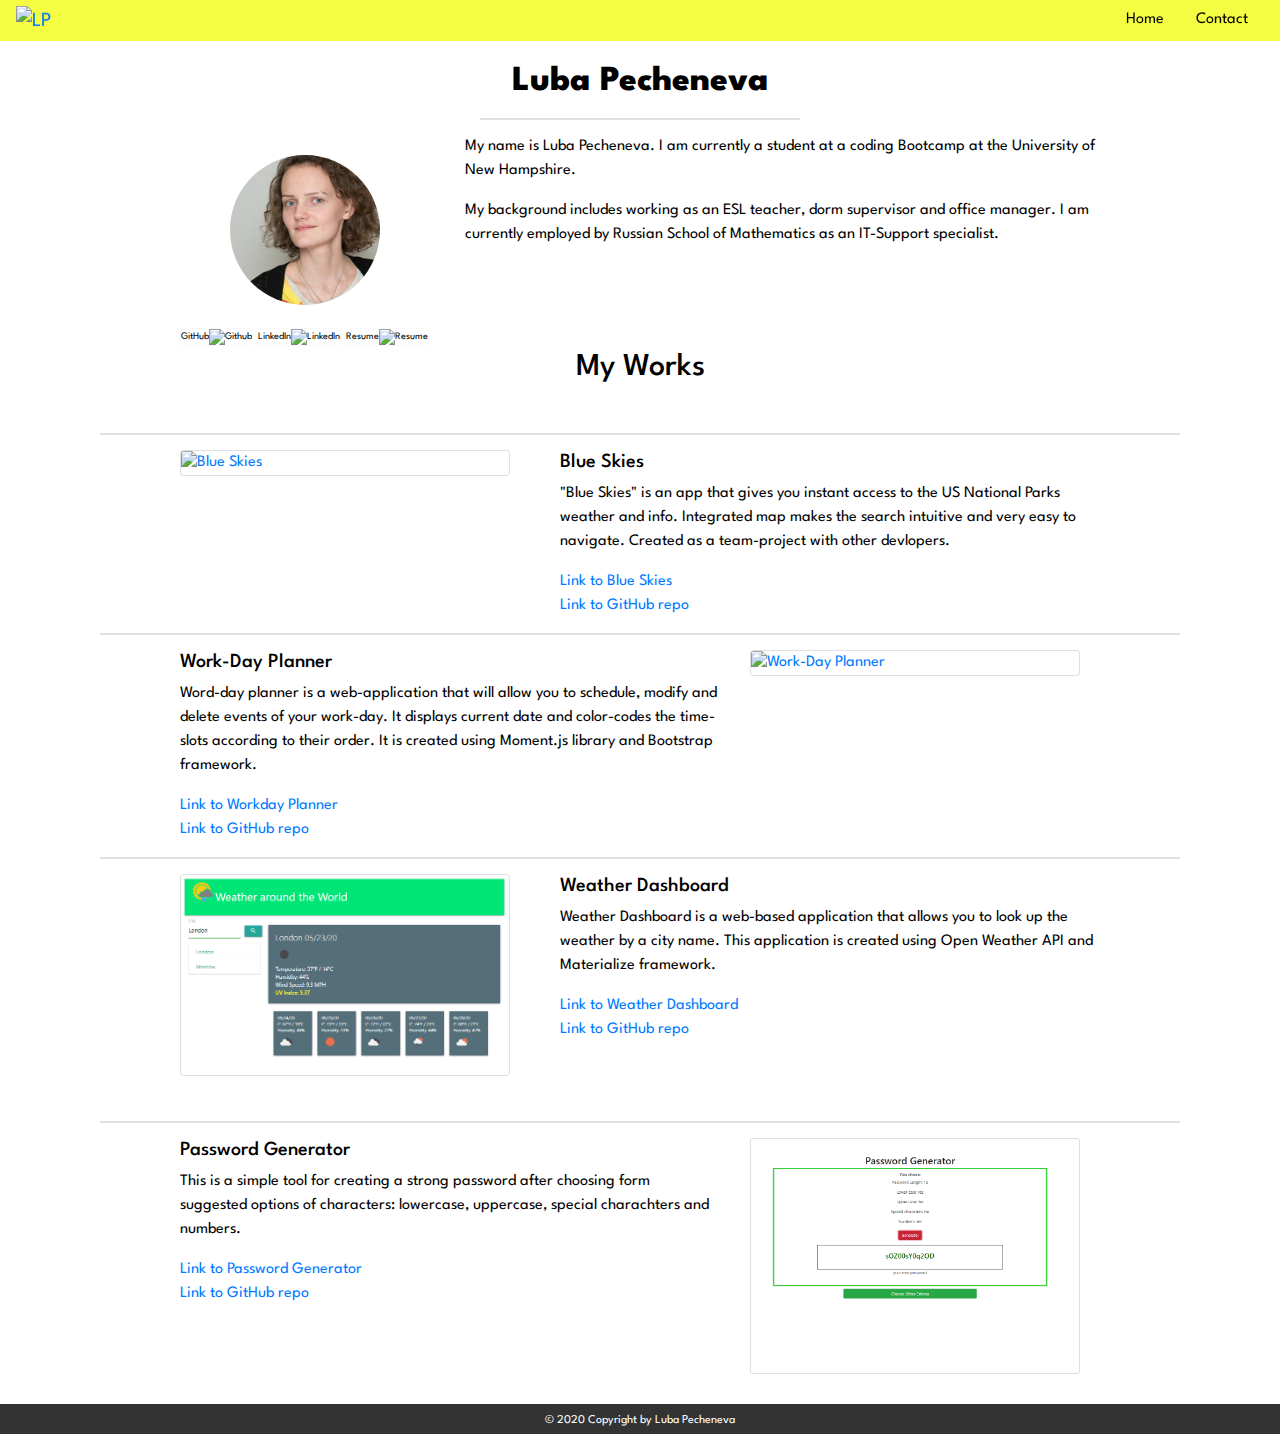
==== index.html @ f9aeff03 "Updated the imgages" ====
<!DOCTYPE html>
<html lang="en">
  <head>
    <link
      rel="stylesheet"
      href="https://stackpath.bootstrapcdn.com/bootstrap/4.4.1/css/bootstrap.min.css"
      integrity="sha384-Vkoo8x4CGsO3+Hhxv8T/Q5PaXtkKtu6ug5TOeNV6gBiFeWPGFN9MuhOf23Q9Ifjh"
      crossorigin="anonymous"
    />
    <link rel="stylesheet" href="assets/css/style.css" />
    <link
      href="https://fonts.googleapis.com/css2?family=Spartan:wght@100;200;300;400;500;600;700;800;900&display=swap"
      rel="stylesheet"
    />
    <meta charset="UTF-8" />
    <meta name="viewport" content="width=device-width, initial-scale=1.0" />
    <title>Luba Pecheneva</title>
    <link
      rel="shortcut icon"
      href="https://mail.google.com/mail/u/0?ui=2&ik=a3bf22e69a&attid=0.1&permmsgid=msg-a:r-5809978851018566917&th=171654a16eb92a23&view=fimg&sz=s0-l75-ft&attbid=ANGjdJ8lBGZZmzQ9i-jnV3GwtOEWNk-EuO-5UfpJ9SFkLe9g4Ya9-6YrbXvX2ZYOeJIUL52iVq9LeCBkVORhib_8yAeLpDGIUL1z_J2-Mt-HqbtTDsb_AlLlFOQyBP0&disp=emb&realattid=ii_k8uib93g0"
    />
  </head>

  <body>
    <!-- Logo and Navbar -->

    <div class="navbar sticky-top navbar-custom">
      <a class="navbar-brand" href="./index.html"
        ><img alt="LP" src="assets/images/logo.png" width="48" height="39"
      /></a>

      <ul class="nav justify-content-end">
        <li class="nav-item">
          <a class="nav-link" href="./index.html">Home</a>
        </li>
        <li class="nav-item">
          <a class="nav-link" href="./contact.html">Contact</a>
        </li>
      </ul>
    </div>

    <!-- Main content -->

    <div class="content">
      <div class="container">
        <!-- Header -->
        <div class="row">
          <div class="col-md-4"></div>
          <div class="col-md-4">
            <h1>Luba Pecheneva</h1>
            <div class="border"></div>
          </div>
          <div class="col-md-4"></div>
        </div>

        <!-- Photo and Bio -->
        <div class="row">
          <div class="col-md-1"></div>
          <div class="col-md-3">
            <img
              id="profile"
              src="assets/images/profile.png"
              alt="Luba Pecheneva"
            />
            <div class="resume">
              <div class="col-md-3 resume-links">
                <a
                  class="btn btn-outline-light"
                  href="https://github.com/lp5786766?tab=repositories"
                  target="_blank"
                  >GitHub<img
                    class="resume"
                    src="assets/images/github.png"
                    alt="Github"
                /></a>
              </div>
              <div class="col-md-3 resume-links">
                <a
                  class="btn btn-outline-light"
                  href="https://www.linkedin.com/in/luba-pecheneva-284072b7/"
                  target="_blank"
                  >LinkedIn<img
                    class="resume"
                    src="assets/images/lin.png"
                    alt="LinkedIn"
                /></a>
              </div>

              <div class="col-md-3 resume-links">
                <a
                  class="btn btn-outline-light"
                  href="https://drive.google.com/file/d/1iTsvrQHgTr7HDR2ry-fimUOyPztt_-mX/view?usp=sharing"
                  target="_blank"
                  >Resume<img
                    class="resume"
                    src="assets/images/resume.png"
                    alt="Resume"
                /></a>
              </div>
            </div>
          </div>
          <div class="col-md-7">
            <p>
              My name is Luba Pecheneva. I am currently a student at a coding
              Bootcamp at the University of New Hampshire.
            </p>
            <p>
              My background includes working as an ESL teacher, dorm supervisor
              and office manager. I am currently employed by Russian School of
              Mathematics as an IT-Support specialist.
            </p>
          </div>
          <div class="col-md-1"></div>
        </div>

        <div class="row">
          <div class="col-md-4"></div>
          <div class="col-md-4">
            <h2>My Works</h2>
          </div>
          <div class="col-md-4"></div>
        </div>
        <div class="border"></div>
        <!-- Portfolio Content -->
        <!-- *PROJECT 1* -->
        <div class="row">
          <!-- card picture/link -->
          <div class="col-md-1"></div>
          <div class="col-md-4">
            <a href="https://fleshborne.github.io/Blue-Skies/" target="_blank">
              <div class="card">
                <img
                  src="assets/images/blueskies.png"
                  class="card-img"
                  alt="Blue Skies"
                />
              </div>
            </a>
          </div>

          <!-- description -->
          <div class="col-md-6">
            <h5>Blue Skies</h5>
            <p>
              "Blue Skies" is an app that gives you instant access to the US
              National Parks weather and info. Integrated map makes the search
              intuitive and very easy to navigate. Created as a team-project
              with other devlopers.
            </p>
            <a href="https://fleshborne.github.io/Blue-Skies/" target="_blank"
              >Link to Blue Skies</a
            ><br />
            <a href="https://github.com/fleshborne/Blue-Skies" target="_blank"
              >Link to GitHub repo</a
            >
          </div>
        </div>

        <div class="border"></div>

        <!-- **PROJECT 2** -->
        <div class="row">
          <div class="col-md-1"></div>
          <!-- description -->
          <div class="col-md-6">
            <h5>Work-Day Planner</h5>
            <p>
              Word-day planner is a web-application that will allow you to schedule, modify and delete events of your work-day.
              It displays current date and color-codes the time-slots according to their order.
              It is created using Moment.js library and Bootstrap framework.
            </p>
            <a
              href="https://lp5786766.github.io/workday-planner/"
              target="_blank"
              >Link to Workday Planner</a
            ><br />
            <a
              href="https://github.com/lp5786766/workday-planner"
              target="_blank"
              >Link to GitHub repo</a
            >
          </div>

          <!-- card picture/link -->
          <div class="col-md-4">
            <a href="https://lp5786766.github.io/workday-planner/" target="_blank">
              <div class="card">
                <img
                  src="assets/images/workday-planner.png"
                  class="card-img"
                  alt="Work-Day Planner"
                />
              </div>
            </a>
          </div>
        </div>

        <div class="border"></div>

        <!-- ***PROJECT 3*** -->
        <div class="row">
          <!-- card picture/link -->
          <div class="col-md-1"></div>
          <div class="col-md-4">
            <a href="https://lp5786766.github.io/Weather-app/" target="_blank">
              <div class="card">
                <img
                  src="assets/images/weather.png"
                  class="card-img"
                  alt="Weather Dashboard"
                />
              </div>
            </a>
          </div>
          <!-- description -->
          <div class="col-md-6">
            <h5>Weather Dashboard</h5>
            <p>
              Weather Dashboard is a web-based application that allows you to look up the weather by a city name.
              This application is created using Open Weather API and Materialize framework.
            </p>
            <a href="https://lp5786766.github.io/Weather-app/" target="_blank"
              >Link to Weather Dashboard</a
            ><br />
            <a href="https://github.com/lp5786766/Weather-app" target="_blank"
              >Link to GitHub repo</a
            >
          </div>
        </div>

        <div class="border"></div>

        <!-- ****PROJECT 4**** -->
        <div class="row">
          <div class="col-md-1"></div>
          <!-- description -->
          <div class="col-md-6">
            <h5>Password Generator</h5>
            <p>
              This is a simple tool for creating a strong password after
              choosing form suggested options of characters: lowercase,
              uppercase, special charachters and numbers.
            </p>
            <a
              href="https://lp5786766.github.io/password-generator/"
              target="_blank"
              >Link to Password Generator</a
            ><br />
            <a
              href="https://github.com/lp5786766/password-generator"
              target="_blank"
              >Link to GitHub repo</a
            >
          </div>

          <!-- card picture/link -->
          <div class="col-md-4">
            <a href="https://lp5786766.github.io/password-generator/" target="_blank">
              <div class="card">
                <img
                  src="assets/images/passgen.png"
                  class="card-img"
                  alt="Password Generator"
                />
              </div>
            </a>
          </div>
        </div>
      </div>

      <footer>
        <p>&copy; 2020 Copyright by Luba Pecheneva</p>
      </footer>
    </div>
  </body>
</html>
---- assets/css/style.css ----
/* Main elements of the page: */
/* * {
    border: 1px solid black;
} */

body {
    background-image: url("https://mail.google.com/mail/u/0?ui=2&ik=a3bf22e69a&attid=0.1&permmsgid=msg-a:r128961894482559190&th=17170b18bafbbcfa&view=fimg&sz=s0-l75-ft&attbid=ANGjdJ8XoQkpb0bavKJCwQXdMzvooORxCJ5pNCKX6qjA6PxVrJyl-s1H8Low_0BaPXnXh8C2lyYlIAxMYYYmsDMe8c0ii8myIRmHOiEVUyhe5N-Wq-tOu7igdt-kyfc&disp=emb&realattid=ii_k8xo7xfp0");
    background-size: cover;
    font-family: 'Spartan', sans-serif;
    color: black;
}
.content {
    position: relative;
    min-height: 100vh;
}
.container {
    padding-bottom: 30px;
    background-color: white;
}

footer {
    position: absolute;
    bottom: 0;
    left: 0;
    width: 100%;
    height: 30px;
    background-color:  rgba(0,0,0,0.8) ;
    text-align: center;
    color: white;
    font-size: 12px;
    padding-top: 8px;
}

footer p {
    margin: 0px;
}

.navbar-custom {
    background-color: rgba(241,253,17,0.8);
    padding: 0px 16px;
}

.nav-item a {
    font-weight: 400;
    color: black;
}

h1 { 
    padding-top: 20px;
    font-weight: 800;
    font-size: 2.2rem;
    display: flex;
    justify-content: space-around;
}

.border {
    margin: 15px;
    /* background-color: rgba(241,253,17,0.8);
    color:rgba(241,253,17,0.8); */

}


    /* Home Page Elements */

#profile {
    border-radius: 50%; 
    margin: 20px 20px 20px 50px;
    width: 150px;
}

.resume a {
    color: black;
    font-size: 10px;
}

h2 {
    text-align: center;
    margin-bottom: 30px;
}

.card {
    margin: 0px 20px 30px 0px;
}

.card-img-overlay {
    display: flex;
    align-items: flex-end;
    justify-content: space-around;
    
}    


    /* Contact Page Elements */

.contactimg a{
    font-size: 15px;
    color: black;
    padding: 10px;
}

.contactimg img {
    width: 50px;
    height: 50px;
    
    background-size: cover;
}

.resume a img {
    width: 32px;
    height: 32px;
    background-size: cover;
   
}
.resume img{
    margin: 0px;
}
.resume-links {
    padding: 0px;
    display: inline;
}


.btn-outline-light {
    padding: 0px;
}
.contactimg {
    display: flex;
    flex-direction: column;
    align-items: center;
}

form {
    border-bottom: 20px solid white;
}

@media screen and (max-width: 992px) {

    h1 {
        font-size: 1.8rem;
    }

    h2 {
        font-size: 1rem;
    }

    p {
        font-size: 0.8rem;
    }

    #profile {
        width: 150px;
    }

    .caption h2 {
        font-size: 0.8rem;
    }
}

@media screen and (max-width: 768px) {

    .card img {
        max-block-size: 350px;
    }
    .card {
        max-width: 350px;
        padding-bottom: 10px;
    }
}
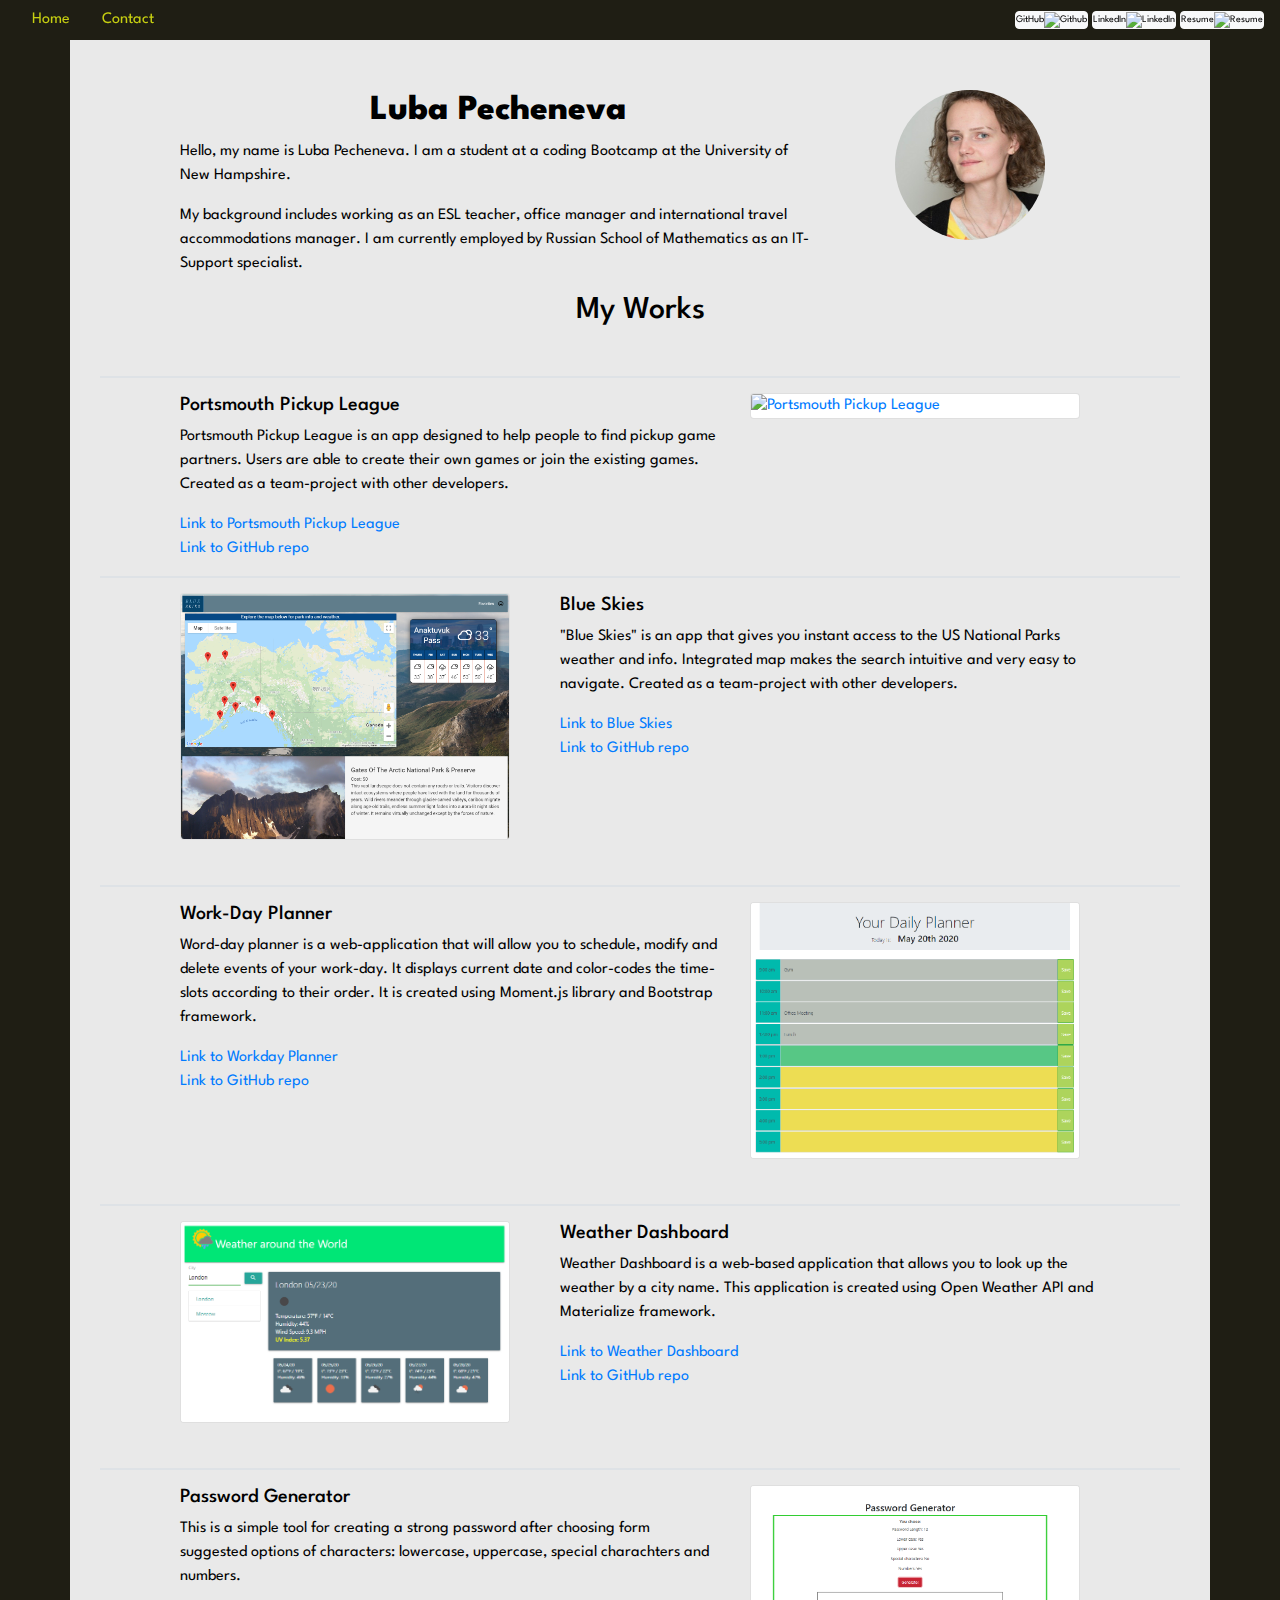
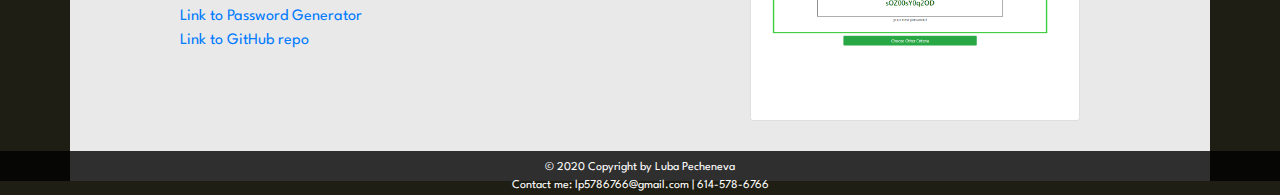
==== commit f6073bce: "cleared up code" ====
--- a/index.html
+++ b/index.html
@@ -24,12 +24,8 @@
   <body>
     <!-- Logo and Navbar -->
 
-    <div class="navbar sticky-top navbar-custom">
-      <a class="navbar-brand" href="./index.html"
-        ><img alt="LP" src="assets/images/logo.png" width="48" height="39"
-      /></a>
-
-      <ul class="nav justify-content-end">
+    <nav class="navbar sticky-top navbar-custom">
+      <ul class="nav">
         <li class="nav-item">
           <a class="nav-link" href="./index.html">Home</a>
         </li>
@@ -37,78 +33,74 @@
           <a class="nav-link" href="./contact.html">Contact</a>
         </li>
       </ul>
-    </div>
+
+      <ul class="nav justify-content-end">
+        <div class="resume">
+          <div class="col-md-3 resume-links">
+            <a
+              class="btn btn-light"
+              href="https://https://github.com/lp5786766"
+              target="_blank"
+              >GitHub<img
+                class="resume"
+                src="assets/images/github.png"
+                alt="Github"
+            /></a>
+          </div>
+          <div class="col-md-3 resume-links">
+            <a
+              class="btn btn-light"
+              href="https://www.linkedin.com/in/luba-pecheneva-284072b7/"
+              target="_blank"
+              >LinkedIn<img
+                class="resume"
+                src="assets/images/lin.png"
+                alt="LinkedIn"
+            /></a>
+          </div>
+
+          <div class="col-md-3 resume-links">
+            <a
+              class="btn btn-light"
+              href="https://drive.google.com/file/d/1OPVKGyj6VVoVqoW1XLK7FAqksilMiNK-/view?usp=sharing"
+              target="_blank"
+              >Resume<img
+                class="resume"
+                src="assets/images/resume.png"
+                alt="Resume"
+            /></a>
+          </div>
+        </div>
+      </ul>
+    </nav>
 
     <!-- Main content -->
 
     <div class="content">
       <div class="container">
-        <!-- Header -->
-        <div class="row">
-          <div class="col-md-4"></div>
-          <div class="col-md-4">
+        <!-- Photo and Bio -->
+        <div class="row" id="padding-top">
+          <div class="col-md-1"></div>
+
+          <div class="col-md-7">
             <h1>Luba Pecheneva</h1>
-            <div class="border"></div>
-          </div>
-          <div class="col-md-4"></div>
-        </div>
-
-        <!-- Photo and Bio -->
-        <div class="row">
-          <div class="col-md-1"></div>
+            <p>
+              Hello, my name is Luba Pecheneva. I am a student at a coding
+              Bootcamp at the University of New Hampshire.
+            </p>
+            <p>
+              My background includes working as an ESL teacher, office manager
+              and international travel accommodations manager. I am currently
+              employed by Russian School of Mathematics as an IT-Support
+              specialist.
+            </p>
+          </div>
           <div class="col-md-3">
             <img
               id="profile"
               src="assets/images/profile.png"
               alt="Luba Pecheneva"
             />
-            <div class="resume">
-              <div class="col-md-3 resume-links">
-                <a
-                  class="btn btn-outline-light"
-                  href="https://github.com/lp5786766?tab=repositories"
-                  target="_blank"
-                  >GitHub<img
-                    class="resume"
-                    src="assets/images/github.png"
-                    alt="Github"
-                /></a>
-              </div>
-              <div class="col-md-3 resume-links">
-                <a
-                  class="btn btn-outline-light"
-                  href="https://www.linkedin.com/in/luba-pecheneva-284072b7/"
-                  target="_blank"
-                  >LinkedIn<img
-                    class="resume"
-                    src="assets/images/lin.png"
-                    alt="LinkedIn"
-                /></a>
-              </div>
-
-              <div class="col-md-3 resume-links">
-                <a
-                  class="btn btn-outline-light"
-                  href="https://drive.google.com/file/d/1iTsvrQHgTr7HDR2ry-fimUOyPztt_-mX/view?usp=sharing"
-                  target="_blank"
-                  >Resume<img
-                    class="resume"
-                    src="assets/images/resume.png"
-                    alt="Resume"
-                /></a>
-              </div>
-            </div>
-          </div>
-          <div class="col-md-7">
-            <p>
-              My name is Luba Pecheneva. I am currently a student at a coding
-              Bootcamp at the University of New Hampshire.
-            </p>
-            <p>
-              My background includes working as an ESL teacher, dorm supervisor
-              and office manager. I am currently employed by Russian School of
-              Mathematics as an IT-Support specialist.
-            </p>
           </div>
           <div class="col-md-1"></div>
         </div>
@@ -122,6 +114,43 @@
         </div>
         <div class="border"></div>
         <!-- Portfolio Content -->
+        <!-- **PROJECT 2** -->
+        <div class="row">
+          <div class="col-md-1"></div>
+          <!-- description -->
+          <div class="col-md-6">
+            <h5>Portsmouth Pickup League</h5>
+            <p>
+              Portsmouth Pickup League is an app designed to help people to
+              find pickup game partners. Users are able to create their own
+              games or join the existing games. Created as a team-project with
+              other developers.
+            </p>
+            <a href="https://thawing-dusk-46621.herokuapp.com/" target="_blank"
+              >Link to Portsmouth Pickup League</a
+            ><br />
+            <a
+              href="https://github.com/fleshborne/NH-Pickup-Leagues"
+              target="_blank"
+              >Link to GitHub repo</a
+            >
+          </div>
+
+          <!-- card picture/link -->
+          <div class="col-md-4">
+            <a href="https://thawing-dusk-46621.herokuapp.com/" target="_blank">
+              <div class="card">
+                <img
+                  src="assets/images/Portsmouth.png"
+                  class="card-img"
+                  alt="Portsmouth Pickup League"
+                />
+              </div>
+            </a>
+          </div>
+        </div>
+
+        <div class="border"></div>
         <!-- *PROJECT 1* -->
         <div class="row">
           <!-- card picture/link -->
@@ -137,7 +166,6 @@
               </div>
             </a>
           </div>
-
           <!-- description -->
           <div class="col-md-6">
             <h5>Blue Skies</h5>
@@ -145,7 +173,7 @@
               "Blue Skies" is an app that gives you instant access to the US
               National Parks weather and info. Integrated map makes the search
               intuitive and very easy to navigate. Created as a team-project
-              with other devlopers.
+              with other developers.
             </p>
             <a href="https://fleshborne.github.io/Blue-Skies/" target="_blank"
               >Link to Blue Skies</a
@@ -165,9 +193,11 @@
           <div class="col-md-6">
             <h5>Work-Day Planner</h5>
             <p>
-              Word-day planner is a web-application that will allow you to schedule, modify and delete events of your work-day.
-              It displays current date and color-codes the time-slots according to their order.
-              It is created using Moment.js library and Bootstrap framework.
+              Word-day planner is a web-application that will allow you to
+              schedule, modify and delete events of your work-day. It displays
+              current date and color-codes the time-slots according to their
+              order. It is created using Moment.js library and Bootstrap
+              framework.
             </p>
             <a
               href="https://lp5786766.github.io/workday-planner/"
@@ -183,7 +213,10 @@
 
           <!-- card picture/link -->
           <div class="col-md-4">
-            <a href="https://lp5786766.github.io/workday-planner/" target="_blank">
+            <a
+              href="https://lp5786766.github.io/workday-planner/"
+              target="_blank"
+            >
               <div class="card">
                 <img
                   src="assets/images/workday-planner.png"
@@ -216,8 +249,9 @@
           <div class="col-md-6">
             <h5>Weather Dashboard</h5>
             <p>
-              Weather Dashboard is a web-based application that allows you to look up the weather by a city name.
-              This application is created using Open Weather API and Materialize framework.
+              Weather Dashboard is a web-based application that allows you to
+              look up the weather by a city name. This application is created
+              using Open Weather API and Materialize framework.
             </p>
             <a href="https://lp5786766.github.io/Weather-app/" target="_blank"
               >Link to Weather Dashboard</a
@@ -255,7 +289,10 @@
 
           <!-- card picture/link -->
           <div class="col-md-4">
-            <a href="https://lp5786766.github.io/password-generator/" target="_blank">
+            <a
+              href="https://lp5786766.github.io/password-generator/"
+              target="_blank"
+            >
               <div class="card">
                 <img
                   src="assets/images/passgen.png"
@@ -270,6 +307,9 @@
 
       <footer>
         <p>&copy; 2020 Copyright by Luba Pecheneva</p>
+        <p>
+          Contact me: lp5786766@gmail.com | 614-578-6766
+        </p>
       </footer>
     </div>
   </body>
--- a/assets/css/style.css
+++ b/assets/css/style.css
@@ -2,12 +2,10 @@
 /* * {
     border: 1px solid black;
 } */
-
 body {
-    background-image: url("https://mail.google.com/mail/u/0?ui=2&ik=a3bf22e69a&attid=0.1&permmsgid=msg-a:r128961894482559190&th=17170b18bafbbcfa&view=fimg&sz=s0-l75-ft&attbid=ANGjdJ8XoQkpb0bavKJCwQXdMzvooORxCJ5pNCKX6qjA6PxVrJyl-s1H8Low_0BaPXnXh8C2lyYlIAxMYYYmsDMe8c0ii8myIRmHOiEVUyhe5N-Wq-tOu7igdt-kyfc&disp=emb&realattid=ii_k8xo7xfp0");
-    background-size: cover;
     font-family: 'Spartan', sans-serif;
     color: black;
+    background-color: rgb(31, 30, 20);
 }
 .content {
     position: relative;
@@ -15,9 +13,11 @@
 }
 .container {
     padding-bottom: 30px;
-    background-color: white;
+    background-color: rgb(233, 233, 233);
 }
-
+#padding-top {
+    padding-top: 30px;
+}
 footer {
     position: absolute;
     bottom: 0;
@@ -36,13 +36,19 @@
 }
 
 .navbar-custom {
-    background-color: rgba(241,253,17,0.8);
+    background-color: rgba(31,30,20,0.8);
     padding: 0px 16px;
+    
 }
 
 .nav-item a {
     font-weight: 400;
-    color: black;
+    color: rgba(241,253,17,0.8);;
+    
+}
+
+.nav-item {
+    display: inline;
 }
 
 h1 { 
@@ -55,11 +61,7 @@
 
 .border {
     margin: 15px;
-    /* background-color: rgba(241,253,17,0.8);
-    color:rgba(241,253,17,0.8); */
-
 }
-
 
     /* Home Page Elements */
 
@@ -90,7 +92,6 @@
     
 }    
 
-
     /* Contact Page Elements */
 
 .contactimg a{
@@ -106,6 +107,9 @@
     background-size: cover;
 }
 
+/* .resume-links {
+    background-color: white;
+} */
 .resume a img {
     width: 32px;
     height: 32px;
@@ -121,7 +125,7 @@
 }
 
 
-.btn-outline-light {
+.btn-light {
     padding: 0px;
 }
 .contactimg {
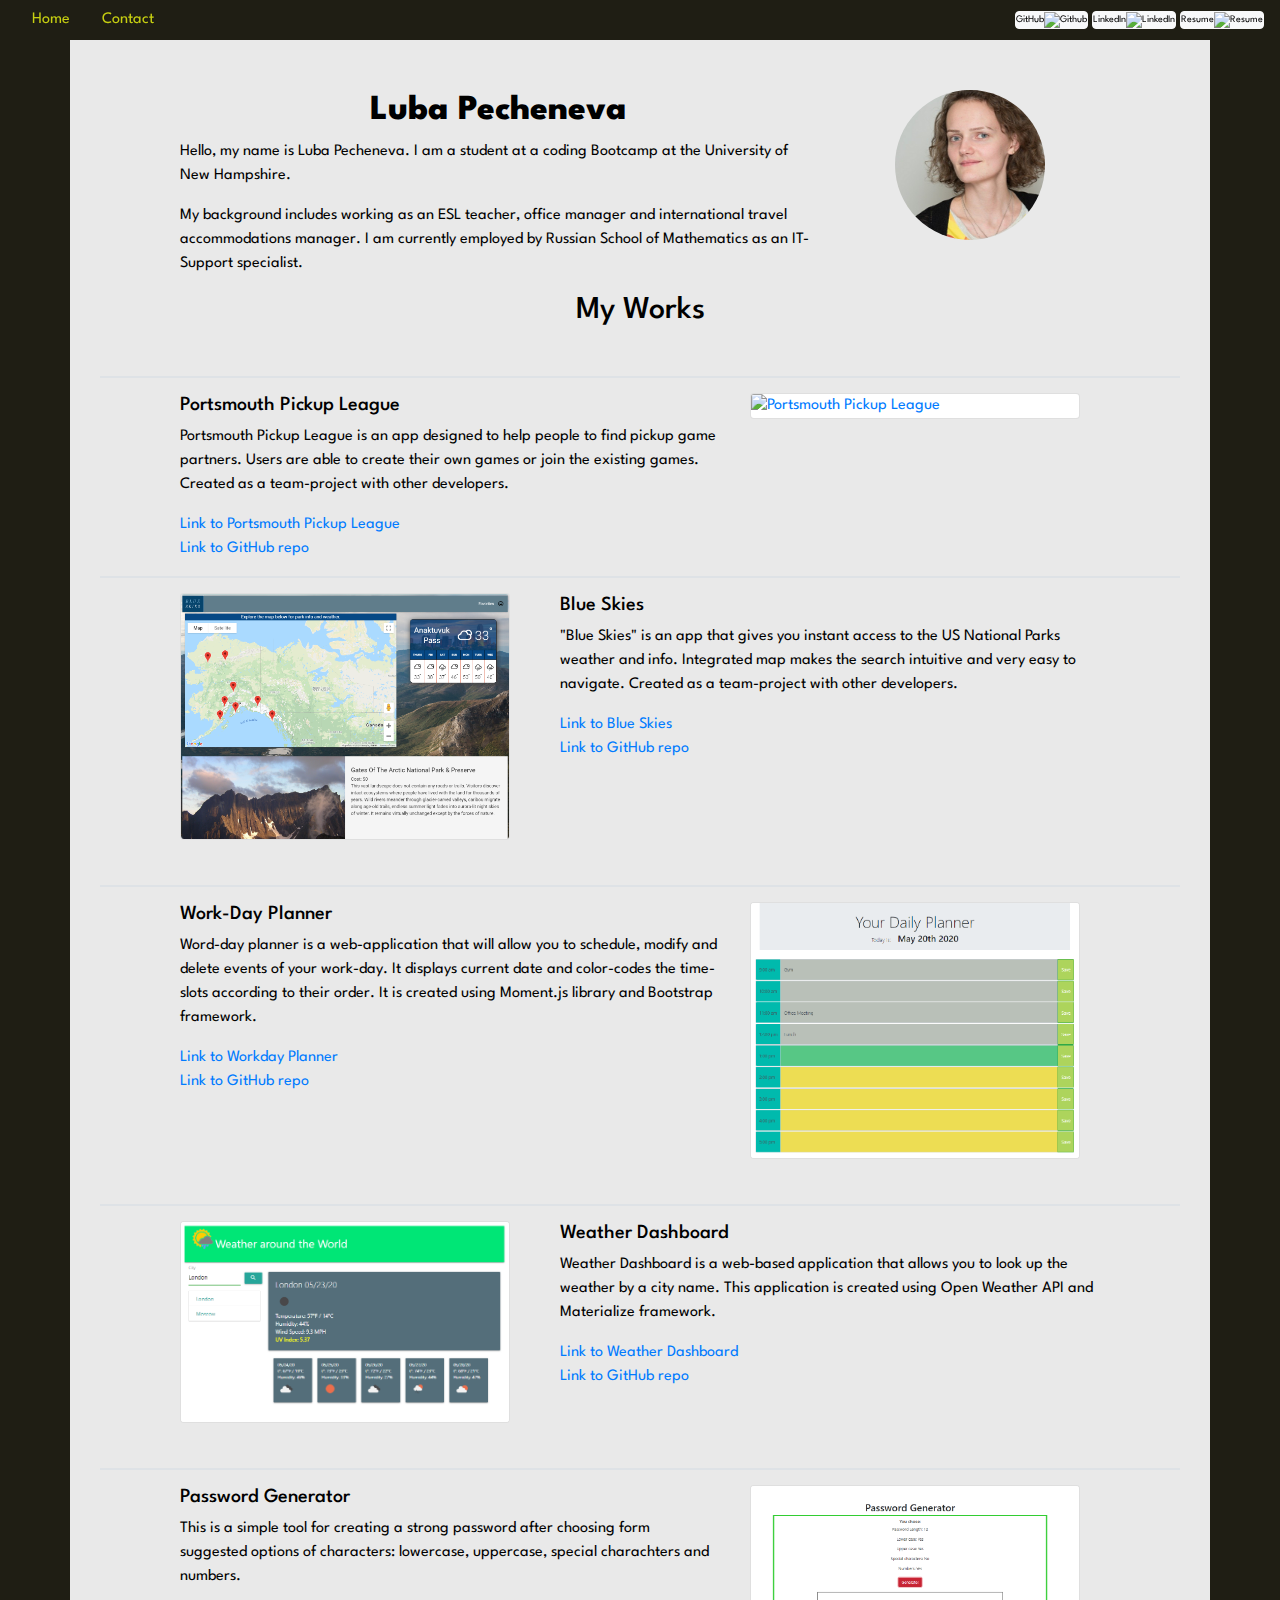
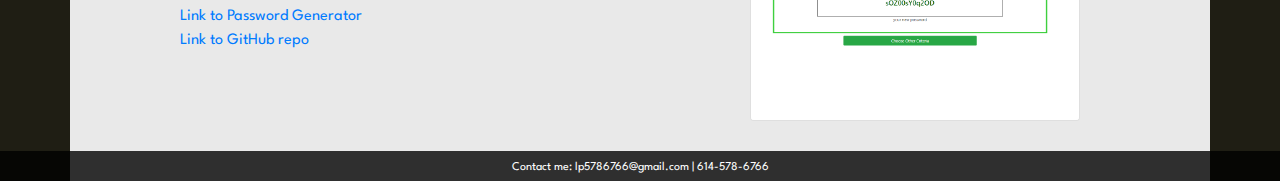
==== commit e9400704: "edited footer" ====
--- a/index.html
+++ b/index.html
@@ -306,7 +306,6 @@
       </div>
 
       <footer>
-        <p>&copy; 2020 Copyright by Luba Pecheneva</p>
         <p>
           Contact me: lp5786766@gmail.com | 614-578-6766
         </p>
--- a/assets/css/style.css
+++ b/assets/css/style.css
@@ -107,9 +107,6 @@
     background-size: cover;
 }
 
-/* .resume-links {
-    background-color: white;
-} */
 .resume a img {
     width: 32px;
     height: 32px;
@@ -124,7 +121,6 @@
     display: inline;
 }
 
-
 .btn-light {
     padding: 0px;
 }
@@ -135,7 +131,7 @@
 }
 
 form {
-    border-bottom: 20px solid white;
+    border-bottom: 20px solid rgb(233, 233, 233);
 }
 
 @media screen and (max-width: 992px) {
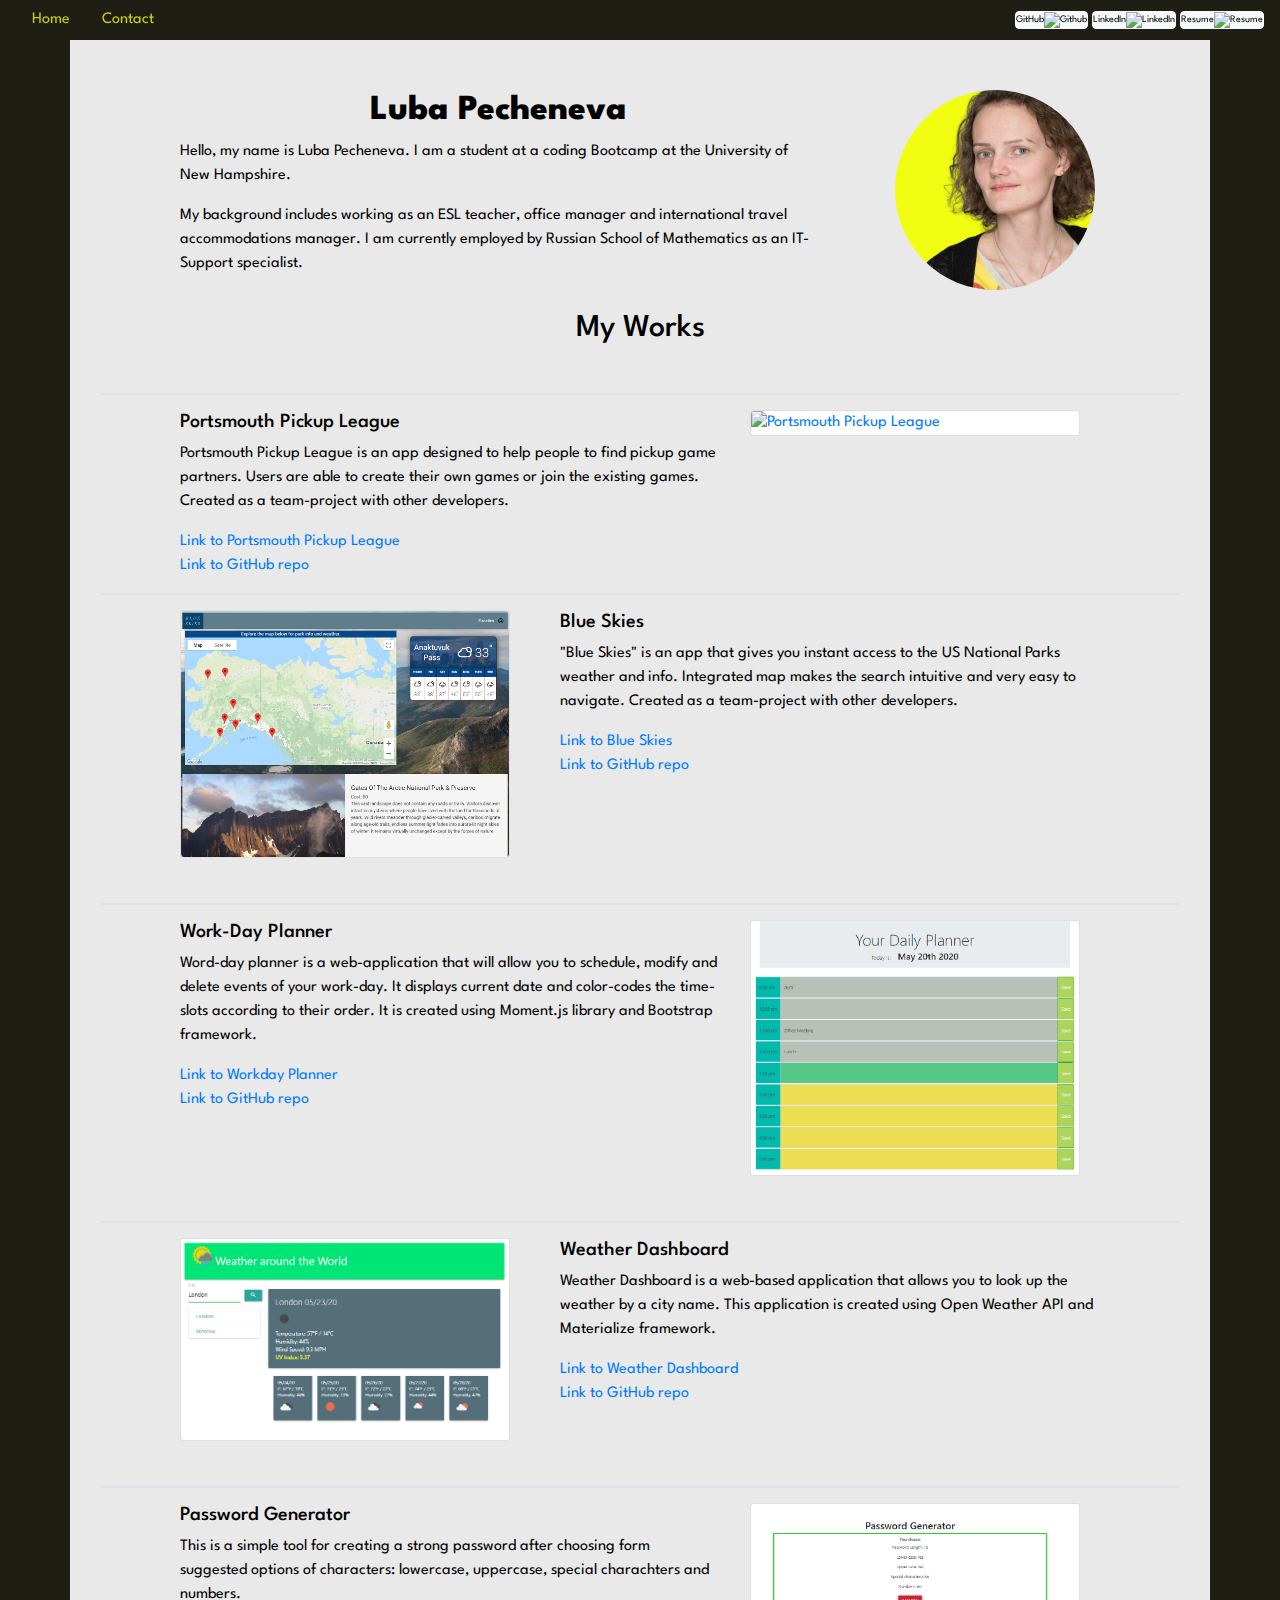
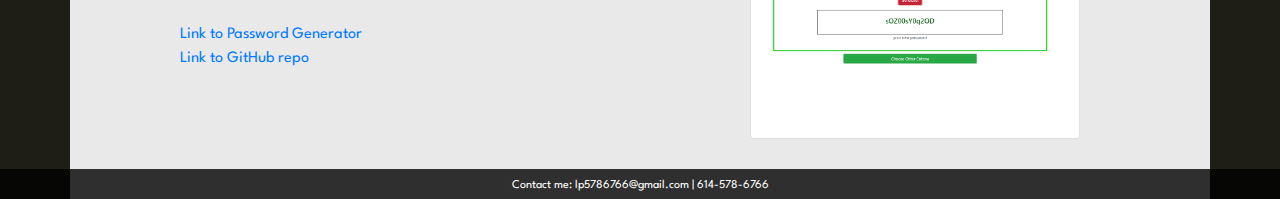
==== commit beb4f459: "changed and adjusted profile pic" ====
--- a/index.html
+++ b/index.html
@@ -95,7 +95,7 @@
               specialist.
             </p>
           </div>
-          <div class="col-md-3">
+          <div class="col-md-3 col-sm-12" id="profile-div">
             <img
               id="profile"
               src="assets/images/profile.png"
--- a/assets/css/style.css
+++ b/assets/css/style.css
@@ -3,6 +3,7 @@
     border: 1px solid black;
 } */
 body {
+    /* background-image: url('https://mail.google.com/mail/u/0?ui=2&ik=a3bf22e69a&attid=0.1&permmsgid=msg-a:r476192280025264689&th=1736d3b03f9b8414&view=fimg&sz=s0-l75-ft&attbid=ANGjdJ-qsX6hf4bJzE5OU2oqv6I9vUdjtBE_k204z-o0vT9dX-_uuBsFfpPxMF6rSA_Ak1anK61Ig7taM5CxwJAz_jZOt3zYeGSAeTb0Dp92F1wgYA9xaJeCqyaaZ78&disp=emb&realattid=ii_kcuruuu20'); */
     font-family: 'Spartan', sans-serif;
     color: black;
     background-color: rgb(31, 30, 20);
@@ -13,7 +14,7 @@
 }
 .container {
     padding-bottom: 30px;
-    background-color: rgb(233, 233, 233);
+    background-color: rgba(233, 233, 233);
 }
 #padding-top {
     padding-top: 30px;
@@ -68,7 +69,7 @@
 #profile {
     border-radius: 50%; 
     margin: 20px 20px 20px 50px;
-    width: 150px;
+    width: 200px;
 }
 
 .resume a {
@@ -113,9 +114,11 @@
     background-size: cover;
    
 }
+
 .resume img{
     margin: 0px;
 }
+
 .resume-links {
     padding: 0px;
     display: inline;
@@ -141,7 +144,7 @@
     }
 
     h2 {
-        font-size: 1rem;
+        font-size: 1.5rem;
     }
 
     p {
@@ -149,7 +152,15 @@
     }
 
     #profile {
-        width: 150px;
+        width: 168px;
+        display: block;
+    }
+
+    #profile-div {
+        text-align: center !important;
+       
+        display: flex;
+        justify-content: space-around;
     }
 
     .caption h2 {
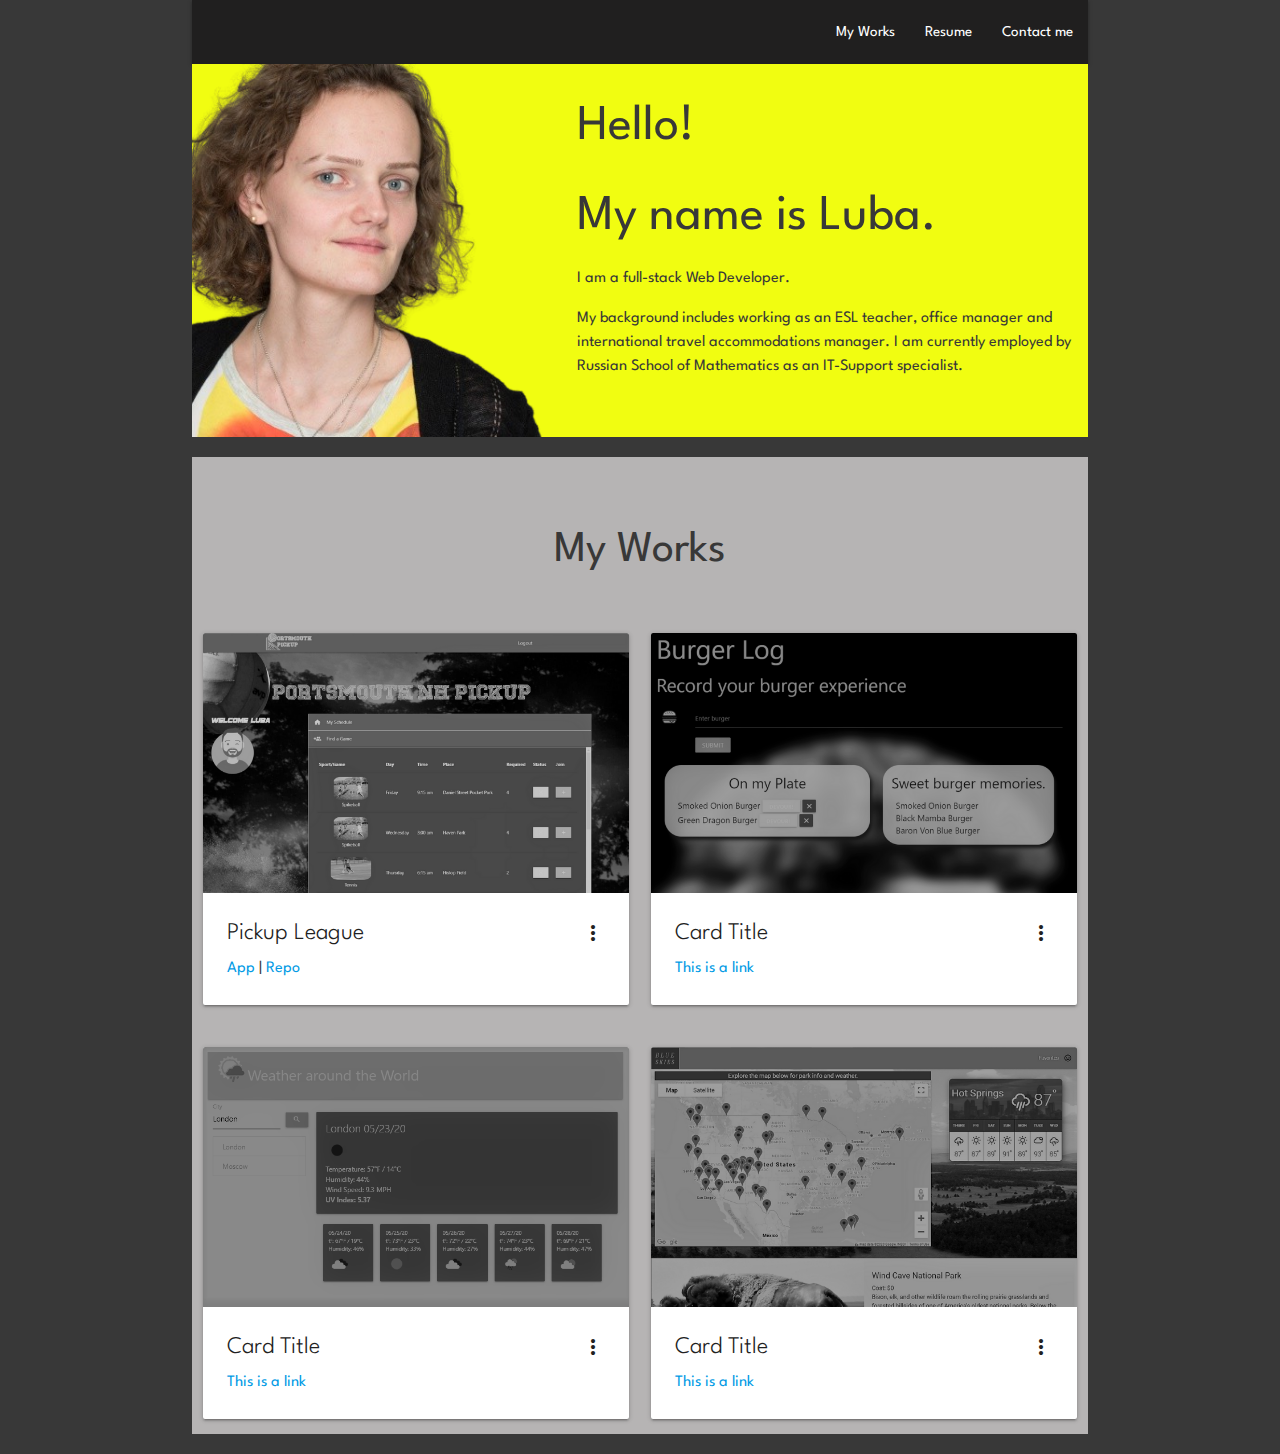
==== commit 65f7fc19: "New file-structure and grid" ====
--- a/index.html
+++ b/index.html
@@ -1,315 +1,163 @@
 <!DOCTYPE html>
 <html lang="en">
   <head>
-    <link
-      rel="stylesheet"
-      href="https://stackpath.bootstrapcdn.com/bootstrap/4.4.1/css/bootstrap.min.css"
-      integrity="sha384-Vkoo8x4CGsO3+Hhxv8T/Q5PaXtkKtu6ug5TOeNV6gBiFeWPGFN9MuhOf23Q9Ifjh"
-      crossorigin="anonymous"
-    />
-    <link rel="stylesheet" href="assets/css/style.css" />
+    <meta charset="UTF-8" />
+    <meta name="viewport" content="width=device-width, initial-scale=1.0" />
+    <title>Luba Pecheneva</title>
     <link
       href="https://fonts.googleapis.com/css2?family=Spartan:wght@100;200;300;400;500;600;700;800;900&display=swap"
       rel="stylesheet"
     />
-    <meta charset="UTF-8" />
-    <meta name="viewport" content="width=device-width, initial-scale=1.0" />
-    <title>Luba Pecheneva</title>
+    <link
+      rel="stylesheet"
+      href="https://cdnjs.cloudflare.com/ajax/libs/materialize/1.0.0/css/materialize.min.css"
+    />
+    <link
+      href="https://fonts.googleapis.com/icon?family=Material+Icons"
+      rel="stylesheet"
+    />
+    <link rel="stylesheet" href="assets/css/style.css" />
     <link
       rel="shortcut icon"
       href="https://mail.google.com/mail/u/0?ui=2&ik=a3bf22e69a&attid=0.1&permmsgid=msg-a:r-5809978851018566917&th=171654a16eb92a23&view=fimg&sz=s0-l75-ft&attbid=ANGjdJ8lBGZZmzQ9i-jnV3GwtOEWNk-EuO-5UfpJ9SFkLe9g4Ya9-6YrbXvX2ZYOeJIUL52iVq9LeCBkVORhib_8yAeLpDGIUL1z_J2-Mt-HqbtTDsb_AlLlFOQyBP0&disp=emb&realattid=ii_k8uib93g0"
     />
   </head>
-
   <body>
-    <!-- Logo and Navbar -->
-
-    <nav class="navbar sticky-top navbar-custom">
-      <ul class="nav">
-        <li class="nav-item">
-          <a class="nav-link" href="./index.html">Home</a>
-        </li>
-        <li class="nav-item">
-          <a class="nav-link" href="./contact.html">Contact</a>
-        </li>
-      </ul>
-
-      <ul class="nav justify-content-end">
-        <div class="resume">
-          <div class="col-md-3 resume-links">
-            <a
-              class="btn btn-light"
-              href="https://https://github.com/lp5786766"
-              target="_blank"
-              >GitHub<img
-                class="resume"
-                src="assets/images/github.png"
-                alt="Github"
-            /></a>
+    <div class="container">
+      <nav>
+        <div class="nav-wrapper">
+          <ul id="nav-mobile" class="right hide-on-med-and-down">
+            <li><a href="sass.html">My Works</a></li>
+            <li><a href="badges.html">Resume</a></li>
+            <li><a href="collapsible.html">Contact me</a></li>
+          </ul>
+        </div>
+      </nav>
+      <div class="row introduction">
+        <div class="col m5 s12" id="img-div">
+          <img
+            class="responsive-img"
+            id="profile"
+            src="assets/images/profile-left.png"
+            alt="Luba Pecheneva"
+          />
+        </div>
+        <div class="col m7 s12">
+          <h2>Hello!</h2>
+          <h2>My name is Luba.</h2>
+          <p>
+            I am a full-stack Web Developer.
+          </p>
+          <p>
+            My background includes working as an ESL teacher, office manager and
+            international travel accommodations manager. I am currently employed
+            by Russian School of Mathematics as an IT-Support specialist.
+          </p>
+        </div>
+      </div>
+      <div class="works">
+          <h3>My Works</h3>
+        <div class="row">
+          <div class="col s12 m6">
+            <div class="card">
+              <div class="card-image waves-effect waves-block waves-light">
+                <img class="activator" id="1" src="assets/images/4.png" />
+              </div>
+              <div class="card-content">
+                <span class="card-title activator grey-text text-darken-4"
+                  >Pickup League<i class="material-icons right">more_vert</i></span
+                >
+                <p class='link'><a href="#">App</a></p>
+                <p class='link'> | </p>
+                <p class='link'><a href="#">Repo</a></p>
+              </div>
+              <div class="card-reveal">
+                <span class="card-title grey-text text-darken-4"
+                  >Card Title<i class="material-icons right">close</i></span
+                >
+                <p>
+                  Here is some more information about this product that is only
+                  revealed once clicked on.
+                </p>
+              </div>
+            </div>
           </div>
-          <div class="col-md-3 resume-links">
-            <a
-              class="btn btn-light"
-              href="https://www.linkedin.com/in/luba-pecheneva-284072b7/"
-              target="_blank"
-              >LinkedIn<img
-                class="resume"
-                src="assets/images/lin.png"
-                alt="LinkedIn"
-            /></a>
-          </div>
-
-          <div class="col-md-3 resume-links">
-            <a
-              class="btn btn-light"
-              href="https://drive.google.com/file/d/1OPVKGyj6VVoVqoW1XLK7FAqksilMiNK-/view?usp=sharing"
-              target="_blank"
-              >Resume<img
-                class="resume"
-                src="assets/images/resume.png"
-                alt="Resume"
-            /></a>
+          <div class="col s12 m6">
+            <div class="card">
+              <div class="card-image waves-effect waves-block waves-light">
+                <img class="activator" id="2" src="assets/images/3.png" />
+              </div>
+              <div class="card-content">
+                <span class="card-title activator grey-text text-darken-4"
+                  >Card Title<i class="material-icons right">more_vert</i></span
+                >
+                <p><a href="#">This is a link</a></p>
+              </div>
+              <div class="card-reveal">
+                <span class="card-title grey-text text-darken-4"
+                  >Card Title<i class="material-icons right">close</i></span
+                >
+                <p>
+                  Here is some more information about this product that is only
+                  revealed once clicked on.
+                </p>
+              </div>
+            </div>
           </div>
         </div>
-      </ul>
-    </nav>
-
-    <!-- Main content -->
-
-    <div class="content">
-      <div class="container">
-        <!-- Photo and Bio -->
-        <div class="row" id="padding-top">
-          <div class="col-md-1"></div>
-
-          <div class="col-md-7">
-            <h1>Luba Pecheneva</h1>
-            <p>
-              Hello, my name is Luba Pecheneva. I am a student at a coding
-              Bootcamp at the University of New Hampshire.
-            </p>
-            <p>
-              My background includes working as an ESL teacher, office manager
-              and international travel accommodations manager. I am currently
-              employed by Russian School of Mathematics as an IT-Support
-              specialist.
-            </p>
+        <div class="row">
+          <div class="col s12 m6">
+            <div class="card">
+              <div class="card-image waves-effect waves-block waves-light">
+                <img class="activator" id="3" src="assets/images/1.png" />
+              </div>
+              <div class="card-content">
+                <span class="card-title activator grey-text text-darken-4"
+                  >Card Title<i class="material-icons right">more_vert</i></span
+                >
+                <p><a href="#">This is a link</a></p>
+              </div>
+              <div class="card-reveal">
+                <span class="card-title grey-text text-darken-4"
+                  >Card Title<i class="material-icons right">close</i></span
+                >
+                <p>
+                  Here is some more information about this product that is only
+                  revealed once clicked on.
+                </p>
+              </div>
+            </div>
           </div>
-          <div class="col-md-3 col-sm-12" id="profile-div">
-            <img
-              id="profile"
-              src="assets/images/profile.png"
-              alt="Luba Pecheneva"
-            />
-          </div>
-          <div class="col-md-1"></div>
-        </div>
-
-        <div class="row">
-          <div class="col-md-4"></div>
-          <div class="col-md-4">
-            <h2>My Works</h2>
-          </div>
-          <div class="col-md-4"></div>
-        </div>
-        <div class="border"></div>
-        <!-- Portfolio Content -->
-        <!-- **PROJECT 2** -->
-        <div class="row">
-          <div class="col-md-1"></div>
-          <!-- description -->
-          <div class="col-md-6">
-            <h5>Portsmouth Pickup League</h5>
-            <p>
-              Portsmouth Pickup League is an app designed to help people to
-              find pickup game partners. Users are able to create their own
-              games or join the existing games. Created as a team-project with
-              other developers.
-            </p>
-            <a href="https://thawing-dusk-46621.herokuapp.com/" target="_blank"
-              >Link to Portsmouth Pickup League</a
-            ><br />
-            <a
-              href="https://github.com/fleshborne/NH-Pickup-Leagues"
-              target="_blank"
-              >Link to GitHub repo</a
-            >
-          </div>
-
-          <!-- card picture/link -->
-          <div class="col-md-4">
-            <a href="https://thawing-dusk-46621.herokuapp.com/" target="_blank">
-              <div class="card">
-                <img
-                  src="assets/images/Portsmouth.png"
-                  class="card-img"
-                  alt="Portsmouth Pickup League"
-                />
+          <div class="col s12 m6">
+            <div class="card">
+              <div class="card-image waves-effect waves-block waves-light">
+                <img class="activator" id="4" src="assets/images/2.png" />
               </div>
-            </a>
+              <div class="card-content">
+                <span class="card-title activator grey-text text-darken-4"
+                  >Card Title<i class="material-icons right">more_vert</i></span
+                >
+                <p><a href="#">This is a link</a></p>
+              </div>
+              <div class="card-reveal">
+                <span class="card-title grey-text text-darken-4"
+                  >Card Title<i class="material-icons right">close</i></span
+                >
+                <p>
+                  Here is some more information about this product that is only
+                  revealed once clicked on.
+                </p>
+              </div>
+            </div>
           </div>
         </div>
-
-        <div class="border"></div>
-        <!-- *PROJECT 1* -->
-        <div class="row">
-          <!-- card picture/link -->
-          <div class="col-md-1"></div>
-          <div class="col-md-4">
-            <a href="https://fleshborne.github.io/Blue-Skies/" target="_blank">
-              <div class="card">
-                <img
-                  src="assets/images/blueskies.png"
-                  class="card-img"
-                  alt="Blue Skies"
-                />
-              </div>
-            </a>
-          </div>
-          <!-- description -->
-          <div class="col-md-6">
-            <h5>Blue Skies</h5>
-            <p>
-              "Blue Skies" is an app that gives you instant access to the US
-              National Parks weather and info. Integrated map makes the search
-              intuitive and very easy to navigate. Created as a team-project
-              with other developers.
-            </p>
-            <a href="https://fleshborne.github.io/Blue-Skies/" target="_blank"
-              >Link to Blue Skies</a
-            ><br />
-            <a href="https://github.com/fleshborne/Blue-Skies" target="_blank"
-              >Link to GitHub repo</a
-            >
-          </div>
-        </div>
-
-        <div class="border"></div>
-
-        <!-- **PROJECT 2** -->
-        <div class="row">
-          <div class="col-md-1"></div>
-          <!-- description -->
-          <div class="col-md-6">
-            <h5>Work-Day Planner</h5>
-            <p>
-              Word-day planner is a web-application that will allow you to
-              schedule, modify and delete events of your work-day. It displays
-              current date and color-codes the time-slots according to their
-              order. It is created using Moment.js library and Bootstrap
-              framework.
-            </p>
-            <a
-              href="https://lp5786766.github.io/workday-planner/"
-              target="_blank"
-              >Link to Workday Planner</a
-            ><br />
-            <a
-              href="https://github.com/lp5786766/workday-planner"
-              target="_blank"
-              >Link to GitHub repo</a
-            >
-          </div>
-
-          <!-- card picture/link -->
-          <div class="col-md-4">
-            <a
-              href="https://lp5786766.github.io/workday-planner/"
-              target="_blank"
-            >
-              <div class="card">
-                <img
-                  src="assets/images/workday-planner.png"
-                  class="card-img"
-                  alt="Work-Day Planner"
-                />
-              </div>
-            </a>
-          </div>
-        </div>
-
-        <div class="border"></div>
-
-        <!-- ***PROJECT 3*** -->
-        <div class="row">
-          <!-- card picture/link -->
-          <div class="col-md-1"></div>
-          <div class="col-md-4">
-            <a href="https://lp5786766.github.io/Weather-app/" target="_blank">
-              <div class="card">
-                <img
-                  src="assets/images/weather.png"
-                  class="card-img"
-                  alt="Weather Dashboard"
-                />
-              </div>
-            </a>
-          </div>
-          <!-- description -->
-          <div class="col-md-6">
-            <h5>Weather Dashboard</h5>
-            <p>
-              Weather Dashboard is a web-based application that allows you to
-              look up the weather by a city name. This application is created
-              using Open Weather API and Materialize framework.
-            </p>
-            <a href="https://lp5786766.github.io/Weather-app/" target="_blank"
-              >Link to Weather Dashboard</a
-            ><br />
-            <a href="https://github.com/lp5786766/Weather-app" target="_blank"
-              >Link to GitHub repo</a
-            >
-          </div>
-        </div>
-
-        <div class="border"></div>
-
-        <!-- ****PROJECT 4**** -->
-        <div class="row">
-          <div class="col-md-1"></div>
-          <!-- description -->
-          <div class="col-md-6">
-            <h5>Password Generator</h5>
-            <p>
-              This is a simple tool for creating a strong password after
-              choosing form suggested options of characters: lowercase,
-              uppercase, special charachters and numbers.
-            </p>
-            <a
-              href="https://lp5786766.github.io/password-generator/"
-              target="_blank"
-              >Link to Password Generator</a
-            ><br />
-            <a
-              href="https://github.com/lp5786766/password-generator"
-              target="_blank"
-              >Link to GitHub repo</a
-            >
-          </div>
-
-          <!-- card picture/link -->
-          <div class="col-md-4">
-            <a
-              href="https://lp5786766.github.io/password-generator/"
-              target="_blank"
-            >
-              <div class="card">
-                <img
-                  src="assets/images/passgen.png"
-                  class="card-img"
-                  alt="Password Generator"
-                />
-              </div>
-            </a>
-          </div>
-        </div>
-      </div>
-
-      <footer>
-        <p>
-          Contact me: lp5786766@gmail.com | 614-578-6766
-        </p>
-      </footer>
     </div>
+    <script
+      src="http://code.jquery.com/jquery-3.5.1.min.js"
+      integrity="sha256-9/aliU8dGd2tb6OSsuzixeV4y/faTqgFtohetphbbj0="
+      crossorigin="anonymous"
+    ></script>
+    <script src="https://cdnjs.cloudflare.com/ajax/libs/materialize/1.0.0/js/materialize.min.js"></script>
+    <script src="assets/js/script.js"></script>
   </body>
 </html>
--- a/assets/css/style.css
+++ b/assets/css/style.css
@@ -1,180 +1,82 @@
-/* Main elements of the page: */
 /* * {
     border: 1px solid black;
 } */
+
 body {
-    /* background-image: url('https://mail.google.com/mail/u/0?ui=2&ik=a3bf22e69a&attid=0.1&permmsgid=msg-a:r476192280025264689&th=1736d3b03f9b8414&view=fimg&sz=s0-l75-ft&attbid=ANGjdJ-qsX6hf4bJzE5OU2oqv6I9vUdjtBE_k204z-o0vT9dX-_uuBsFfpPxMF6rSA_Ak1anK61Ig7taM5CxwJAz_jZOt3zYeGSAeTb0Dp92F1wgYA9xaJeCqyaaZ78&disp=emb&realattid=ii_kcuruuu20'); */
-    font-family: 'Spartan', sans-serif;
-    color: black;
-    background-color: rgb(31, 30, 20);
-}
-.content {
-    position: relative;
-    min-height: 100vh;
-}
-.container {
-    padding-bottom: 30px;
-    background-color: rgba(233, 233, 233);
-}
-#padding-top {
-    padding-top: 30px;
-}
-footer {
-    position: absolute;
-    bottom: 0;
-    left: 0;
-    width: 100%;
-    height: 30px;
-    background-color:  rgba(0,0,0,0.8) ;
-    text-align: center;
-    color: white;
-    font-size: 12px;
-    padding-top: 8px;
+  background-color: rgb(56, 56, 56);
+  color: rgb(56, 56, 56);
+  font-family: 'Spartan', sans-serif;
 }
 
-footer p {
-    margin: 0px;
-}
+/* .activator:hover {
+  -webkit-transform: scaleX(-1);
+  transform: scaleX(-1);
+} */
 
-.navbar-custom {
-    background-color: rgba(31,30,20,0.8);
-    padding: 0px 16px;
-    
-}
-
-.nav-item a {
-    font-weight: 400;
-    color: rgba(241,253,17,0.8);;
-    
-}
-
-.nav-item {
-    display: inline;
-}
-
-h1 { 
-    padding-top: 20px;
-    font-weight: 800;
-    font-size: 2.2rem;
-    display: flex;
-    justify-content: space-around;
-}
-
-.border {
-    margin: 15px;
-}
-
-    /* Home Page Elements */
-
-#profile {
-    border-radius: 50%; 
-    margin: 20px 20px 20px 50px;
-    width: 200px;
-}
-
-.resume a {
-    color: black;
-    font-size: 10px;
+.works {
+  background-color: rgb(182, 180, 180);
+  padding-top: 40px;
 }
 
 h2 {
-    text-align: center;
-    margin-bottom: 30px;
+  font-weight: 400;
+  font-size: 50px;
 }
 
-.card {
-    margin: 0px 20px 30px 0px;
+h3 {
+  margin: 30px 0px 50px 0px;
+  text-align: center;
 }
 
-.card-img-overlay {
-    display: flex;
-    align-items: flex-end;
-    justify-content: space-around;
-    
-}    
-
-    /* Contact Page Elements */
-
-.contactimg a{
-    font-size: 15px;
-    color: black;
-    padding: 10px;
+.link {
+  display: inline;
 }
 
-.contactimg img {
-    width: 50px;
-    height: 50px;
-    
-    background-size: cover;
+p {
+  font-size: 16px;
 }
 
-.resume a img {
-    width: 32px;
-    height: 32px;
-    background-size: cover;
-   
+.nav-wrapper {
+  background-color: rgb(32, 31, 31);
 }
 
-.resume img{
-    margin: 0px;
+.introduction {
+  background-color: rgba(241, 253, 17);
 }
 
-.resume-links {
-    padding: 0px;
-    display: inline;
+#img-div {
+  padding: 0px;
+  padding-bottom: 0px;
+  display: flex;
+  justify-content: flex-end;
 }
 
-.btn-light {
-    padding: 0px;
-}
-.contactimg {
-    display: flex;
-    flex-direction: column;
-    align-items: center;
-}
-
-form {
-    border-bottom: 20px solid rgb(233, 233, 233);
-}
-
-@media screen and (max-width: 992px) {
-
-    h1 {
-        font-size: 1.8rem;
-    }
-
-    h2 {
-        font-size: 1.5rem;
-    }
-
-    p {
-        font-size: 0.8rem;
-    }
-
-    #profile {
-        width: 168px;
-        display: block;
-    }
-
-    #profile-div {
-        text-align: center !important;
-       
-        display: flex;
-        justify-content: space-around;
-    }
-
-    .caption h2 {
-        font-size: 0.8rem;
-    }
+#white {
+  color: white;
+  background-color: rgb(92, 90, 90);
+  margin-top: -25px;
 }
 
 @media screen and (max-width: 768px) {
+  #profile {
+    border-radius: 50%;
+    margin: 20px 20px 20px 50px;
+    width: 200px;
+    margin: 20px;
+    /* box-shadow: 5px 8px 8px #414141; */
+  }
 
-    .card img {
-        max-block-size: 350px;
-    }
-    .card {
-        max-width: 350px;
-        padding-bottom: 10px;
-    }
-}+  #img-div {
+    display: flex;
+    justify-content: space-around;
+  }
+
+  .introduction {
+    background-color: rgb(228, 228, 228);
+  }
+
+  h2 {
+    font-size: 14px;
+    margin: 14px 0px 14px 0px;
+  }
+}
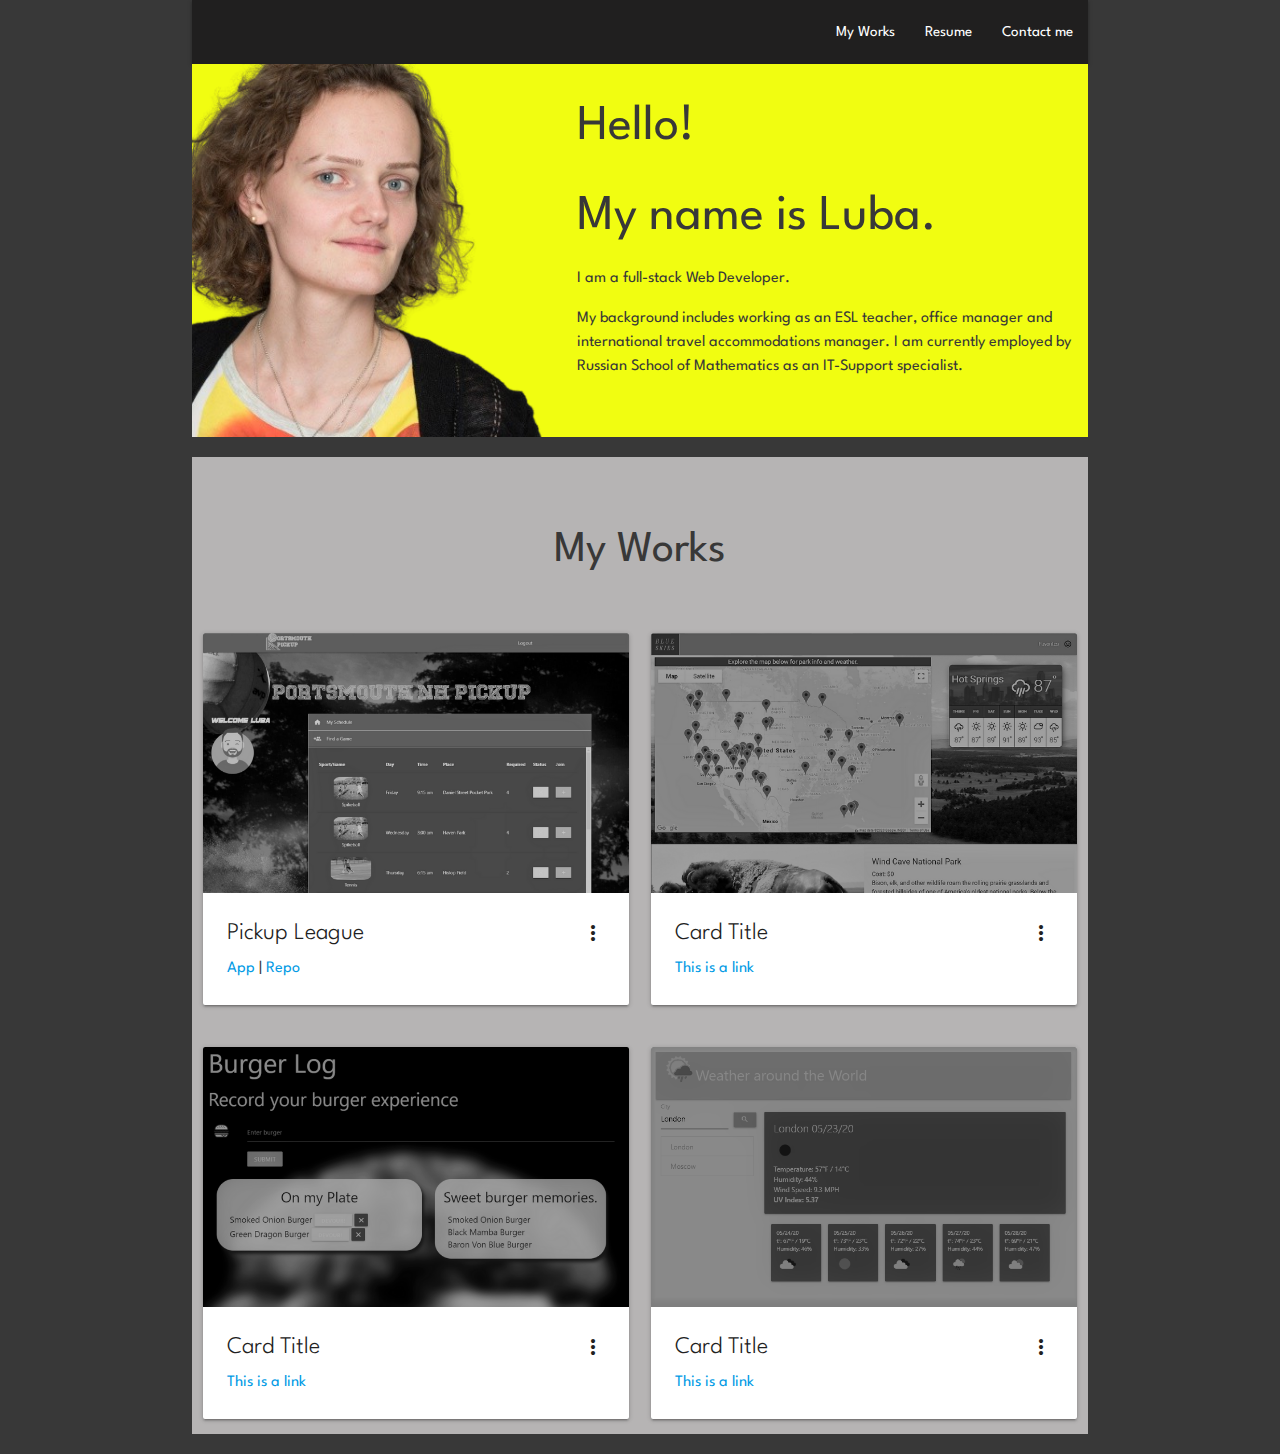
==== commit a49bdfa4: "fixed pics" ====
--- a/index.html
+++ b/index.html
@@ -61,7 +61,7 @@
           <div class="col s12 m6">
             <div class="card">
               <div class="card-image waves-effect waves-block waves-light">
-                <img class="activator" id="1" src="assets/images/4.png" />
+                <img class="activator" id="1" src="assets/images/1.png" />
               </div>
               <div class="card-content">
                 <span class="card-title activator grey-text text-darken-4"
@@ -85,7 +85,7 @@
           <div class="col s12 m6">
             <div class="card">
               <div class="card-image waves-effect waves-block waves-light">
-                <img class="activator" id="2" src="assets/images/3.png" />
+                <img class="activator" id="2" src="assets/images/2.png" />
               </div>
               <div class="card-content">
                 <span class="card-title activator grey-text text-darken-4"
@@ -109,7 +109,7 @@
           <div class="col s12 m6">
             <div class="card">
               <div class="card-image waves-effect waves-block waves-light">
-                <img class="activator" id="3" src="assets/images/1.png" />
+                <img class="activator" id="3" src="assets/images/3.png" />
               </div>
               <div class="card-content">
                 <span class="card-title activator grey-text text-darken-4"
@@ -131,7 +131,7 @@
           <div class="col s12 m6">
             <div class="card">
               <div class="card-image waves-effect waves-block waves-light">
-                <img class="activator" id="4" src="assets/images/2.png" />
+                <img class="activator" id="4" src="assets/images/4.png" />
               </div>
               <div class="card-content">
                 <span class="card-title activator grey-text text-darken-4"
--- a/assets/css/style.css
+++ b/assets/css/style.css
@@ -7,11 +7,6 @@
   color: rgb(56, 56, 56);
   font-family: 'Spartan', sans-serif;
 }
-
-/* .activator:hover {
-  -webkit-transform: scaleX(-1);
-  transform: scaleX(-1);
-} */
 
 .works {
   background-color: rgb(182, 180, 180);
@@ -48,7 +43,7 @@
   padding: 0px;
   padding-bottom: 0px;
   display: flex;
-  justify-content: flex-end;
+  justify-content: flex-start;
 }
 
 #white {
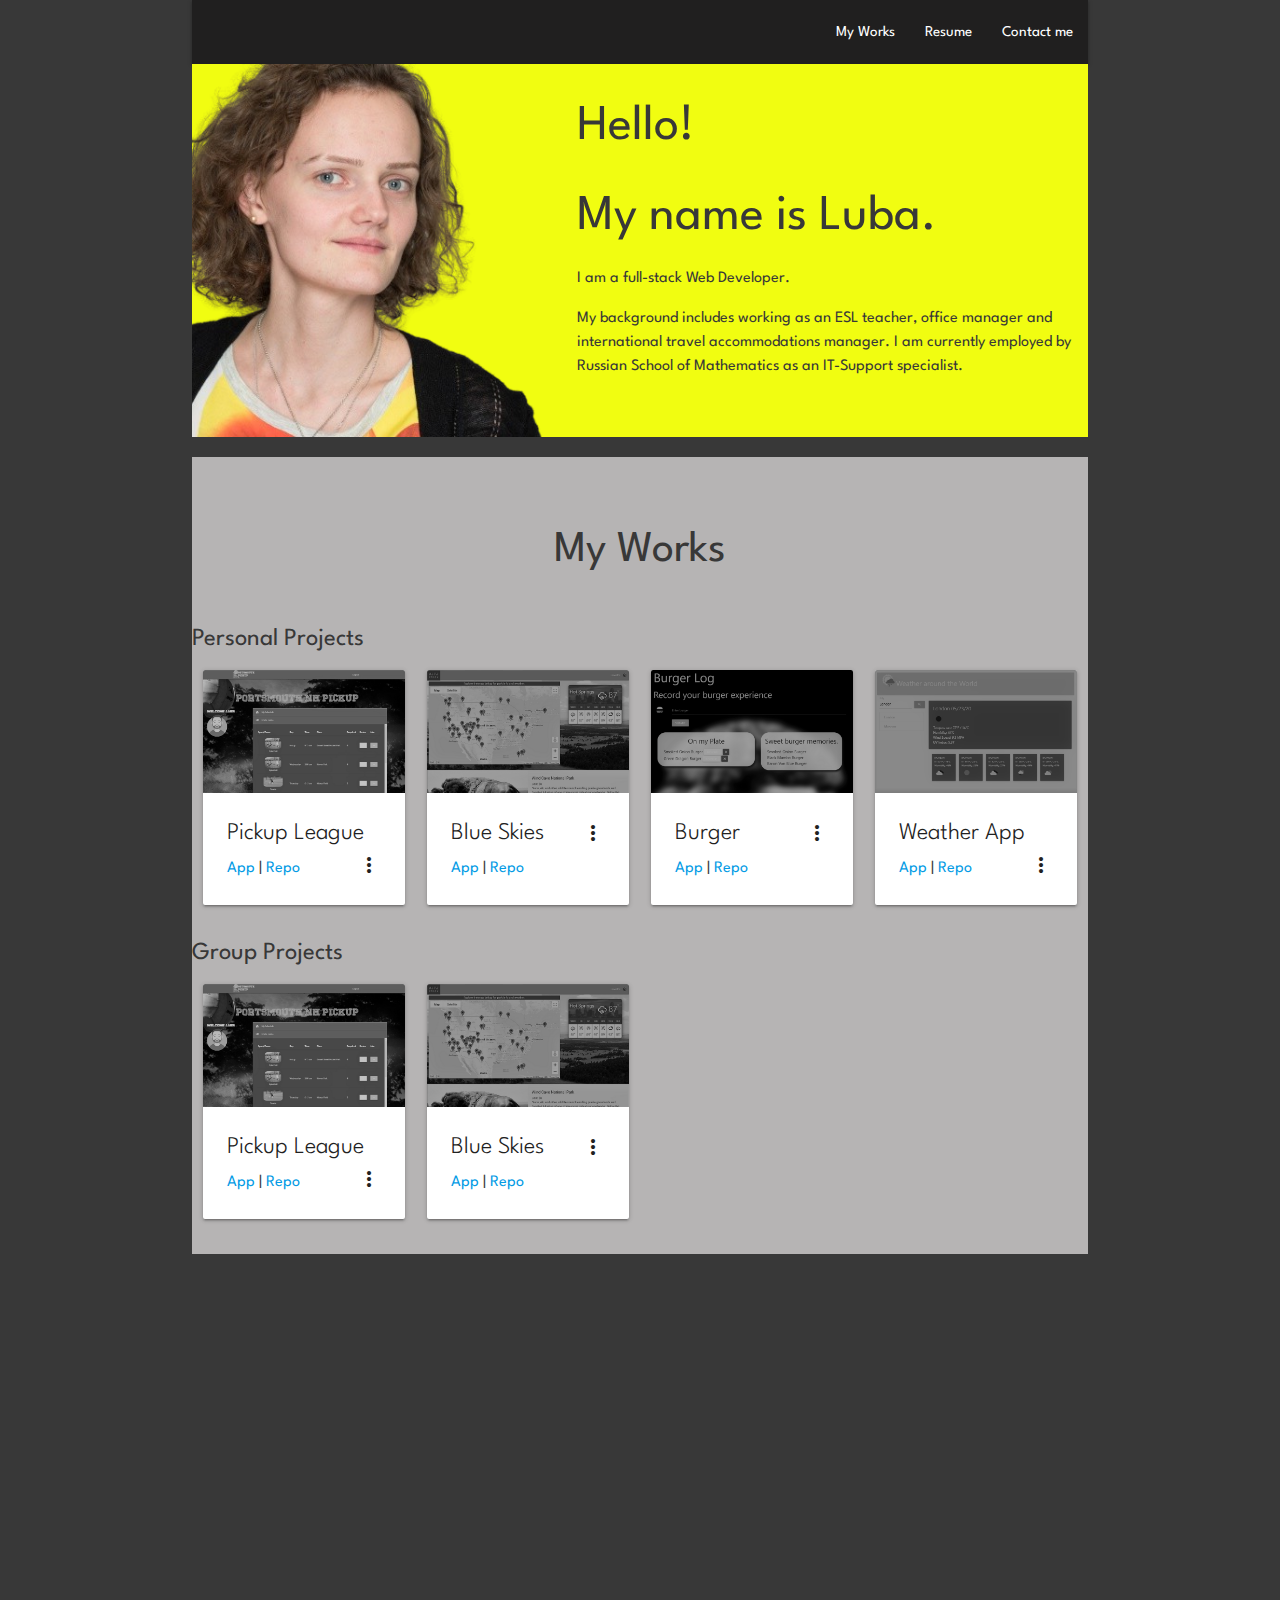
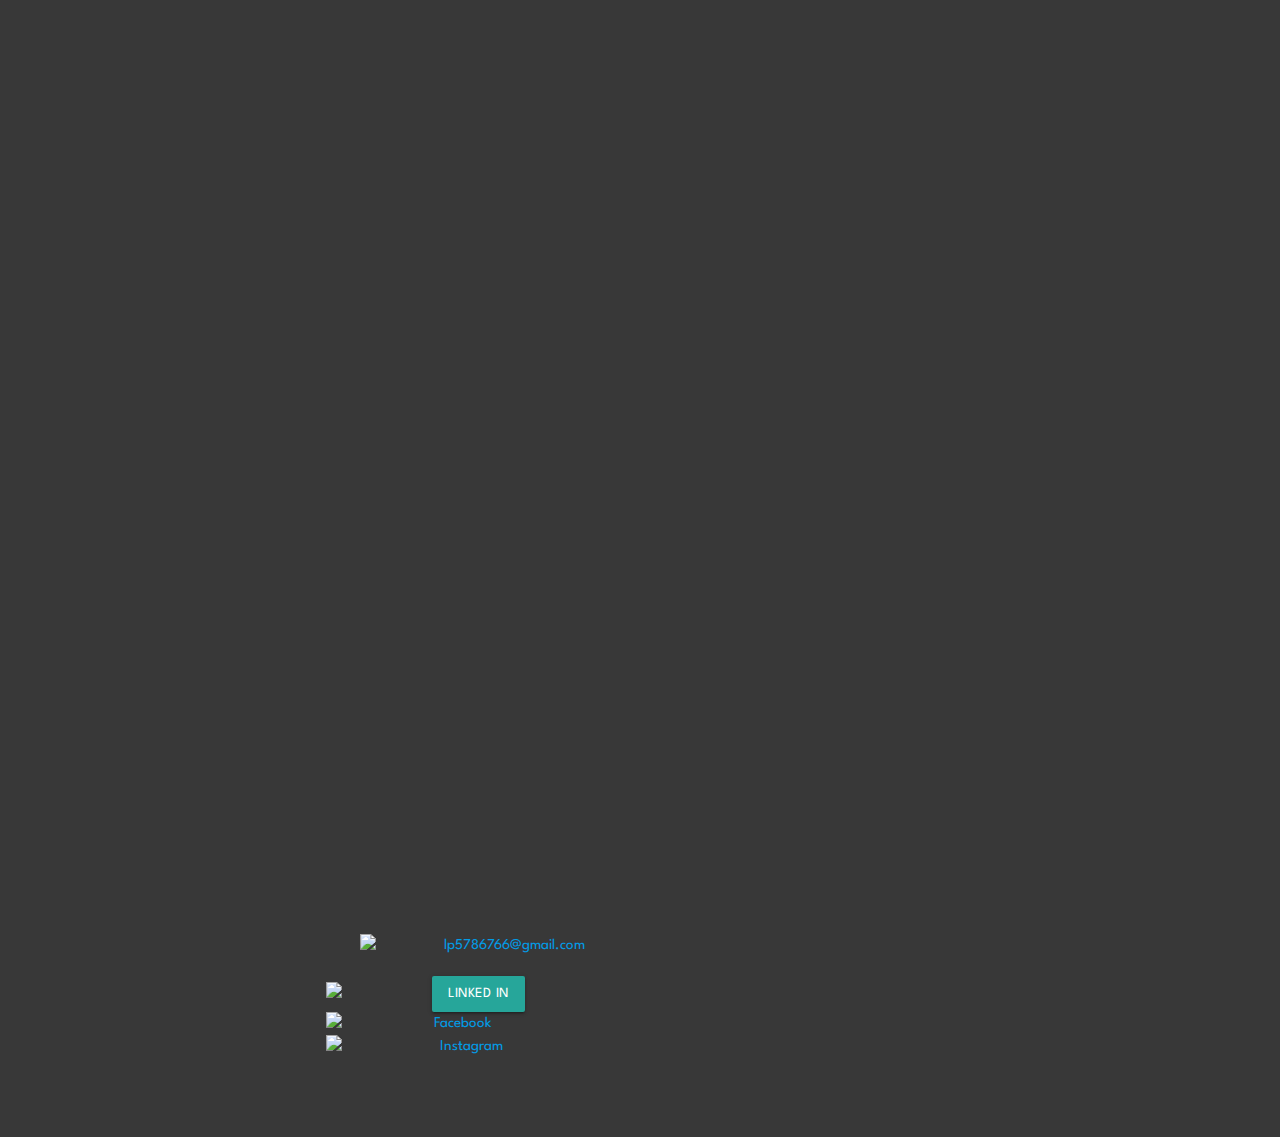
==== commit f828a0b7: "Added personal projects" ====
--- a/index.html
+++ b/index.html
@@ -27,9 +27,9 @@
       <nav>
         <div class="nav-wrapper">
           <ul id="nav-mobile" class="right hide-on-med-and-down">
-            <li><a href="sass.html">My Works</a></li>
-            <li><a href="badges.html">Resume</a></li>
-            <li><a href="collapsible.html">Contact me</a></li>
+            <li><a href="#my-works">My Works</a></li>
+            <li><a href="#my-resume">Resume</a></li>
+            <li><a href="#contact-me">Contact me</a></li>
           </ul>
         </div>
       </nav>
@@ -44,6 +44,7 @@
         </div>
         <div class="col m7 s12">
           <h2>Hello!</h2>
+         
           <h2>My name is Luba.</h2>
           <p>
             I am a full-stack Web Developer.
@@ -55,10 +56,11 @@
           </p>
         </div>
       </div>
-      <div class="works">
+      <section id="my-works" class="row works">
           <h3>My Works</h3>
+          <h5>Personal Projects</h5>
         <div class="row">
-          <div class="col s12 m6">
+          <div class="col s12 m3">
             <div class="card">
               <div class="card-image waves-effect waves-block waves-light">
                 <img class="activator" id="1" src="assets/images/1.png" />
@@ -82,16 +84,93 @@
               </div>
             </div>
           </div>
-          <div class="col s12 m6">
+          <div class="col s12 m3">
             <div class="card">
               <div class="card-image waves-effect waves-block waves-light">
                 <img class="activator" id="2" src="assets/images/2.png" />
               </div>
               <div class="card-content">
                 <span class="card-title activator grey-text text-darken-4"
-                  >Card Title<i class="material-icons right">more_vert</i></span
-                >
-                <p><a href="#">This is a link</a></p>
+                  >Blue Skies<i class="material-icons right">more_vert</i></span
+                >
+                <p class='link'><a href="#">App</a></p>
+                <p class='link'> | </p>
+                <p class='link'><a href="#">Repo</a></p>
+              </div>
+              <div class="card-reveal">
+                <span class="card-title grey-text text-darken-4"
+                  >Blue Skies<i class="material-icons right">close</i></span
+                >
+                <p>
+                  Here is some more information about this product that is only
+                  revealed once clicked on.
+                </p>
+              </div>
+            </div>
+          </div>
+          <div class="col s12 m3">
+            <div class="card">
+              <div class="card-image waves-effect waves-block waves-light">
+                <img class="activator" id="3" src="assets/images/3.png" />
+              </div>
+              <div class="card-content">
+                <span class="card-title activator grey-text text-darken-4"
+                  >Burger<i class="material-icons right">more_vert</i></span
+                >
+                <p class='link'><a href="#">App</a></p>
+                <p class='link'> | </p>
+                <p class='link'><a href="#">Repo</a></p>
+              </div>
+              <div class="card-reveal">
+                <span class="card-title grey-text text-darken-4"
+                  >Burger<i class="material-icons right">close</i></span
+                >
+                <p>
+                  Here is some more information about this product that is only
+                  revealed once clicked on.
+                </p>
+              </div>
+            </div>
+          </div>
+          <div class="col s12 m3">
+            <div class="card">
+              <div class="card-image waves-effect waves-block waves-light">
+                <img class="activator" id="4" src="assets/images/4.png" />
+              </div>
+              <div class="card-content">
+                <span class="card-title activator grey-text text-darken-4"
+                  >Weather App<i class="material-icons right">more_vert</i></span
+                >
+                <p class='link'><a href="#">App</a></p>
+                <p class='link'> | </p>
+                <p class='link'><a href="#">Repo</a></p>
+              </div>
+              <div class="card-reveal">
+                <span class="card-title grey-text text-darken-4"
+                  >Weather App<i class="material-icons right">close</i></span
+                >
+                <p>
+                  Here is some more information about this product that is only
+                  revealed once clicked on.
+                </p>
+              </div>
+            </div>
+          </div>
+        </div>
+        <h5>Group Projects</h5>
+        <div class="row">
+          <div class="col s12 m3">
+            <div class="card">
+              <div class="card-image waves-effect waves-block waves-light">
+                <img class="activator" id="5" src="assets/images/1.png" />
+              </div>
+              <div class="card-content">
+                <span class="card-title activator grey-text text-darken-4"
+                  >Pickup League<i class="material-icons right">more_vert</i></span
+                >
+                <p class='link'><a href="#">App</a></p>
+                <p class='link'> | </p>
+                <p class='link'><a href="#">Repo</a></p>
               </div>
               <div class="card-reveal">
                 <span class="card-title grey-text text-darken-4"
@@ -104,54 +183,141 @@
               </div>
             </div>
           </div>
-        </div>
-        <div class="row">
-          <div class="col s12 m6">
-            <div class="card">
-              <div class="card-image waves-effect waves-block waves-light">
-                <img class="activator" id="3" src="assets/images/3.png" />
-              </div>
-              <div class="card-content">
-                <span class="card-title activator grey-text text-darken-4"
-                  >Card Title<i class="material-icons right">more_vert</i></span
-                >
-                <p><a href="#">This is a link</a></p>
-              </div>
-              <div class="card-reveal">
-                <span class="card-title grey-text text-darken-4"
-                  >Card Title<i class="material-icons right">close</i></span
-                >
-                <p>
-                  Here is some more information about this product that is only
-                  revealed once clicked on.
-                </p>
-              </div>
-            </div>
-          </div>
-          <div class="col s12 m6">
-            <div class="card">
-              <div class="card-image waves-effect waves-block waves-light">
-                <img class="activator" id="4" src="assets/images/4.png" />
-              </div>
-              <div class="card-content">
-                <span class="card-title activator grey-text text-darken-4"
-                  >Card Title<i class="material-icons right">more_vert</i></span
-                >
-                <p><a href="#">This is a link</a></p>
-              </div>
-              <div class="card-reveal">
-                <span class="card-title grey-text text-darken-4"
-                  >Card Title<i class="material-icons right">close</i></span
-                >
-                <p>
-                  Here is some more information about this product that is only
-                  revealed once clicked on.
-                </p>
-              </div>
-            </div>
-          </div>
-        </div>
+          <div class="col s12 m3">
+            <div class="card">
+              <div class="card-image waves-effect waves-block waves-light">
+                <img class="activator" id="6" src="assets/images/2.png" />
+              </div>
+              <div class="card-content">
+                <span class="card-title activator grey-text text-darken-4"
+                  >Blue Skies<i class="material-icons right">more_vert</i></span
+                >
+                <p class='link'><a href="#">App</a></p>
+                <p class='link'> | </p>
+                <p class='link'><a href="#">Repo</a></p>
+              </div>
+              <div class="card-reveal">
+                <span class="card-title grey-text text-darken-4"
+                  >Blue Skies<i class="material-icons right">close</i></span
+                >
+                <p>
+                  Here is some more information about this product that is only
+                  revealed once clicked on.
+                </p>
+              </div>
+            </div>
+          </div>         
+        </div>
+        
+      </section>
+      <section id="my-resume" class="row resume">
+        <h3>My Resume</h3>
+        <h4 class="res-header">Summary</h4>
+        <p><b>Full Stack Web Developer</b> with a background in office administration and customer service providing strong problem-solving skills with a keen eye for aesthetics and presentation. An excellent communicator and collaborator who works well in team-based projects and independently with very strong interpersonal skills. </p>
+
+        <h4 class="res-header">Technical Skills</h4>
+        <p>Node.Js, Express, JavaScript, jQuery, GIT, GitHub, MySQL, MongoDB, Handlebars, HTML, CSS, Bootstrap, Materialize, Media Queries, APIs, Microsoft Suite, Heroku, Command-Line</p>
+
+        <h4 class="res-header">Experience</h4>
+        <p><i class="fas fa-briefcase"></i> <b>Russian School of Math;</b> Boston, MA | March 2020 - Present</p>
+        <p><b>IT-Support Specialist.</b> Effectively support clients and troubleshoot technical issues with the company website and database software.</p>
+        <ul>
+          <li>Successfully transferred teachers to the home-based teaching, providing hardware and software installation and training.</li>
+          <li>Consistently assisted teachers and clients with technical questions in Zoom and Google Classroom environment.</li>
+        </ul>
+        <p><i class="fas fa-briefcase"></i> <b>Russian School of Math;</b> Boston, MA | Sep 2018 - March 2020</p>
+        <p><b>Office Manager.</b > Effectively lead a team of 5+ CSRs to meet and exceed goals and objectives consistently quarter after quarter through personalized coaching, training, and development. </p>
+        <ul>
+          <li>Successfully initiated, developed and implemented new office training and peer support system, with quarterly feedback on the staff performance.</li>
+          <li>Increased customer retention by 35% through individualized coaching by capitalizing on strengths and helping to close the gap in sales and service calls. </li>
+        </ul>
+        <h4 class="res-header">Education</h4>
+        <p><i class="fas fa-graduation-cap"></i> <b>University of New Hampshire,</b> Durham, NH</p>
+        <b>Full Stack Web Development | Coding Certificate | 2020</b>
+        <p>A 24-week intensive boot camp program focused on gaining technical programming and market-driven skills in HTML5, CSS3, JavaScript, jQuery, Bootstrap, Express.js, React.js, Node.js, Database Theory, MongoDB, MySQL.</p>
+
+        <p><i class="fas fa-graduation-cap"></i> <b>Moscow State Pedagogical University,</b> Moscow, Russia</p>
+        <b>Teacher of English and German | Professional | 2014</b>
+        <p>A 5-year program designed to obtain Teaching English and German as a foreign
+          language skills, research and analyze the history and development of Germanic
+          languages, studying pedagogy of middle and high school</p>
+
+
+
+
+
+
+      </section>
+      <section id="contact-me" class="row contact">
+        <h3>Contact Me</h3>
+
+        <div class="content">
+          <div class="container">
+    
+            <!-- Email and Social Media -->
+    
+            <div class="row">
+              <div class="col s 4"></div>
+              <div class="col s 4">
+                <div class="contactimg">
+                  <img src="assets/images/eml.png" alt="Email logo" />
+                  <a href="#">lp5786766@gmail.com</a>
+                </div>
+                <div class="border"></div>
+              </div>
+            </div>
+    
+            <div class="row">
+              <div class="col-md-1"></div>
+              <div class="col-md-3">
+                <div class="contactimg">
+                  <img src="assets/images/lin.png" alt="Linked In logo" />
+                  <a
+                    href="https://www.linkedin.com/in/luba-pecheneva-284072b7/"
+                    target="_blank"
+                    class="waves-effect waves-grey btn"
+                    >Linked In</a
+                  >
+                </div>
+              </div>
+    
+              <div class="col-md-4">
+                <div class="contactimg">
+                  <img src="assets/images/fbk.png" alt="Facebook logo" />
+                  <a href=" https://www.facebook.com/luba.pecheneva" target="_blank"
+                    >Facebook</a
+                  >
+                </div>
+              </div>
+    
+              <div class="col-md-3">
+                <div class="contactimg">
+                  <img src="assets/images/ins.png" alt="Instagram logo" />
+                  <a
+                    href="https://www.instagram.com/luba_pecha/?hl=en"
+                    target="_blank"
+                    >Instagram</a
+                  >
+                </div>
+              </div>
+            </div>
+    
+    
+            
+          </div>
+        </div>
+      </section>
+
+
+      
+
     </div>
+    <footer>
+      <p>
+        Contact me: lp5786766@gmail.com | 614-578-6766
+      </p>
+    </footer>
+    <script src="https://kit.fontawesome.com/26b6718224.js" crossorigin="anonymous"></script>
     <script
       src="http://code.jquery.com/jquery-3.5.1.min.js"
       integrity="sha256-9/aliU8dGd2tb6OSsuzixeV4y/faTqgFtohetphbbj0="
